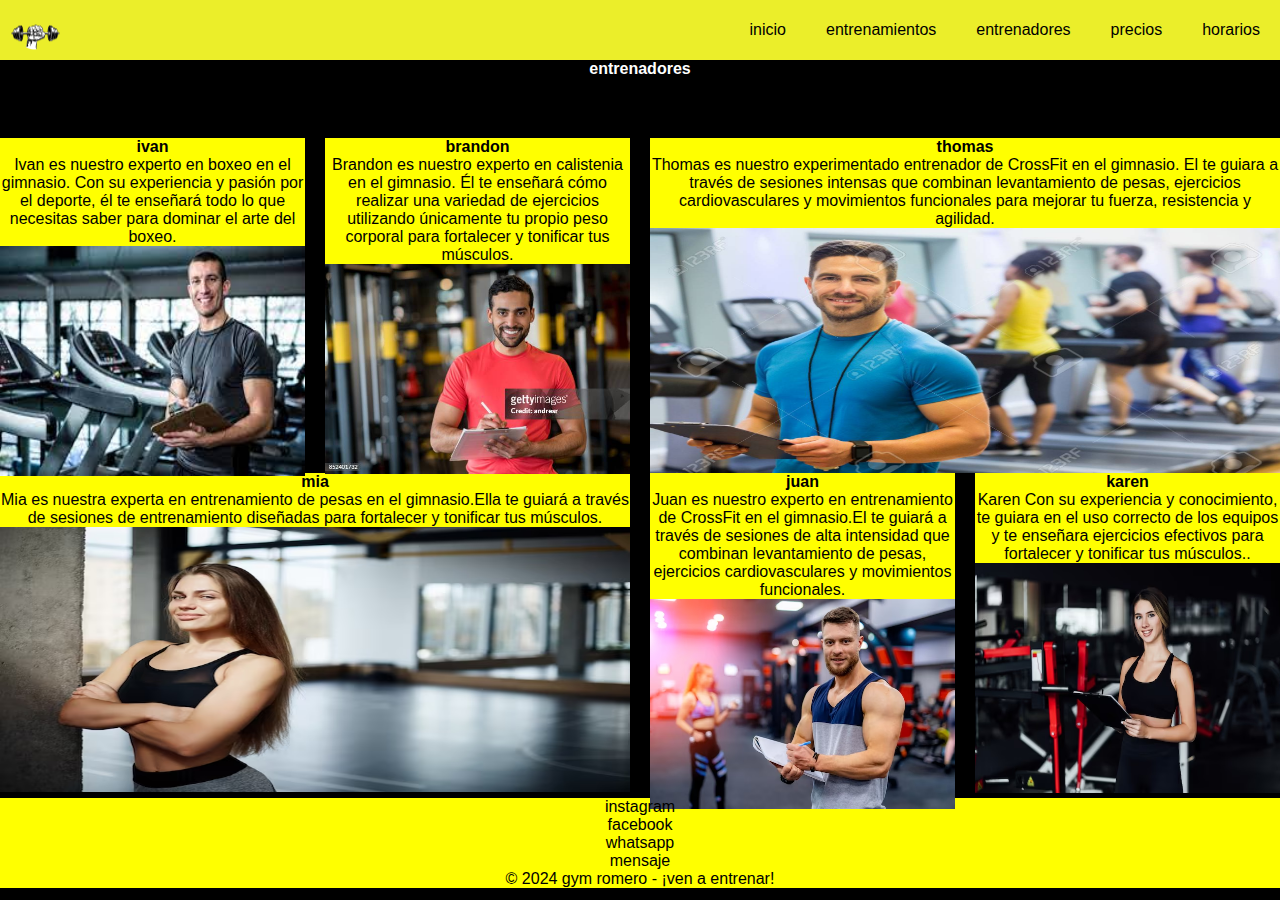
==== pages/entrenadores.html @ c68974d3 "puse responsive en index y en entrenamientos" ====
<!DOCTYPE html>
<html lang="en">

<head>
    <meta charset="UTF-8">
    <meta name="viewport" content="width=device-width, initial-scale=1.0">
    <title>gym - romero - entrenadores</title>
    <link rel="stylesheet" href="../css/style.css">
</head>

<body>
    <div>

        <nav class="nav">
            <div class="logo">
                <a href="../index.html"><img src="../imagenes/logo.jpg" alt="logo"></a>
            </div>

            <ul>
                <li><a href="../index.html">inicio</a></li>
                <li><a href="./entrenamientos.html">entrenamientos</a></li>
                <li><a href="./entrenadores.html">entrenadores</a></li>
                <li><a href="./precios.html">precios</a></li>
                <li><a href="./horarios.html">horarios</a></li>
            </ul>
        </nav>
        
        <header>
            <h1>entrenadores</h1>
        </header>
        <main>

            <div>

                <section class="index-entrenadores">

                    <article class="index-entrenadores4">
                        <h3>mia</h3>
                        <p>Mia es nuestra experta en entrenamiento de pesas en el gimnasio.Ella te guiará a través de
                            sesiones de entrenamiento diseñadas para fortalecer y tonificar
                            tus músculos.
                        </p>
                        <div class="entrenadores-imagenes1">
                            <img src="../imagenes/entrenadora4.jpg" alt="entrenadora mia">
                        </div>
                        
                    </article>

                    <article class="index-entrenadores6">
                        <h3>karen</h3>
                        <p>Karen Con su experiencia y conocimiento, te guiara en el uso correcto de los equipos y te
                            enseñara ejercicios efectivos para fortalecer y tonificar tus músculos..</p>
                            <div class="entrenadores-imagenes1">
                                <img src="../imagenes/entrenadora6.jpg" alt="entrenadora karen">
                            </div>
                        

                    </article>

                    <article class="index-entrenadores1">
                        <h3>ivan</h3>
                        <p>Ivan es nuestro experto en boxeo en el gimnasio. Con su experiencia y pasión por el deporte,
                            él te enseñará todo lo que necesitas saber para dominar el arte del boxeo.</p>
                            <div class="entrenadores-imagenes1">
                                 <img src="../imagenes/entrenador1.jpg" alt="entrenador ivan">
                            </div>
                      
                    </article>

                    <article class="index-entrenadores5">
                        <h3>juan</h3>
                        <p>Juan es nuestro experto en entrenamiento de CrossFit en el gimnasio.El te guiará a través de
                            sesiones de alta intensidad que combinan levantamiento de
                            pesas, ejercicios cardiovasculares y movimientos funcionales.</p>
                            <div class="entrenadores-imagenes1">
                                <img src="../imagenes/entrenador5.jpg" alt="entrenador juan">
                            </div>
                        
                    </article>

                    <article class="index-entrenadores3">
                        <h3>thomas</h3>
                        <p>Thomas es nuestro experimentado entrenador de CrossFit en el gimnasio. El te
                            guiara a través de sesiones intensas que combinan levantamiento de pesas, ejercicios
                            cardiovasculares y movimientos funcionales para mejorar tu fuerza, resistencia y agilidad.
                        </p>
                        <div class="entrenadores-imagenes1">
                            <img src="../imagenes/entrenador3.jpg" alt="entrenador thomas">
                        </div>
                        
                    </article>

                    <article class="index-entrenadores2">
                        <h3>brandon</h3>
                        <p>Brandon es nuestro experto en calistenia en el gimnasio. Él te enseñará cómo realizar una
                            variedad de ejercicios utilizando únicamente tu propio peso corporal para fortalecer y
                            tonificar tus músculos.</p>
                            <div class="entrenadores-imagenes1">
                                <img src="../imagenes/entrenador2.jpg" alt="entrenador brandon">
                            </div>
                        
                    </article>

                </section>
            </div>
        </main>

        <footer class="pie-de-pagina">
            <div>
                <ul>
                    <li><a href="#">instagram</a></li>
                    <li><a href="#">facebook</a></li>
                    <li><a href="#">whatsapp</a></li>
                    <li><a href="#">mensaje</a></li>
                </ul>
            </div>
            <div>
                <p>&copy; 2024 gym romero - ¡ven a entrenar!</p>
            </div>
        </footer>

    </div>
</body>

</html>
---- css/style.css ----
* {
    margin: 0;
    padding: 0;
    border: 0;
    font-size: 100%;
    vertical-align: baseline;
    color: rgb(255, 255, 255);
}

body {
    background-color: black;
    text-align: center;
    font-family: sans-serif;
}

header {
    color: white;
    display: flex;
    justify-content: center;
    align-items: center;
    margin-top: 60px;
}

.nav {
    display: flex;
    align-items: center;
    justify-content: space-between;
    height: 60px;
    background-color: rgb(235, 238, 42);
    position: fixed;
    width: 100%;
    top: 0;
    z-index: 1000;
}

.nav a img {
    width: 50px;
    height: 100%;
    margin-top: 0;
}

.nav ul {
    list-style: none;
    display: flex;
    padding: 10px 0;
}

.nav a {
    color: rgb(0, 0, 0);
    text-decoration: none;
    padding: 25px 10px;
}

.nav a:hover {
    background-color: rgb(190, 192, 79);
}

.nav li {
    padding: 0 10px;
}

main {
    margin-top: 60px;
}

.carrusel img {
    max-width: 100%;
    height: 45rem;
    margin-top: 0;
}

.letra {
    color: black;
}

.acordeon {
    display: grid;
    grid-template-columns: 1fr 1fr 1fr 1fr;
    grid-template-rows: 1fr;
    gap: 5px 5px;
    grid-auto-flow: row;
    grid-template-areas:
        "acordeon1 acordeon2 acordeon3 acordeon4";
}

.acordeon1 {
    grid-area: acordeon1;
}

.acordeon2 {
    grid-area: acordeon2;
}

.acordeon3 {
    grid-area: acordeon3;
}

.acordeon4 {
    grid-area: acordeon4;
}

.accordion-button {
    background-color: yellow;
}

.accordion-body {
    background-color: yellow;
    height: auto
}

.accordion-item .accordion-button {
    background-color: yellow;
}

.accordion-item .accordion-button:hover {
    background-color: rgb(221, 221, 104);
}

.acordeon img {
    height: 250px;
    width: 100%;
    margin: 5px;
}

.index-entrenamiento {
    display: flex;
    justify-content: space-between;

}

.entrenamiento-imagenes img {
    margin: 5px;
    height: 240px;
    width: 100%;
}

.entrenamiento-pesas img {
    height: 240px;
    width: 100%;
}

.entrenamiento-boxeo img {
    height: 240px;
    width: 100%;
}

.entrenamiento-crossfit img {
    height: 240px;
    width: 100%;
}

.entrenamiento-calistenia img {
    height: 240px;
    width: 100%;
}

.index-entrenamiento article {
    background-color: yellow;
    width: 25%;
    margin: 3px;
}

.index-entrenamiento h5 {
    color: rgb(0, 0, 0);
}

.index-entrenadores {
    display: grid;
    grid-template-columns: 1fr 1fr 1fr 1fr;
    grid-template-rows: 1fr 1fr;
    grid-auto-rows: 1fr;
    gap: 20px 20px;
    grid-auto-flow: row;
    grid-template-areas:
        "index-entrenadores1 index-entrenadores2 index-entrenadores3 index-entrenadores3"
        "index-entrenadores4 index-entrenadores4 index-entrenadores5 index-entrenadores6";
}

.index-entrenadores1 {
    grid-area: index-entrenadores1;
}

.index-entrenadores2 {
    grid-area: index-entrenadores2;
}

.index-entrenadores3 {
    grid-area: index-entrenadores3;
}

.index-entrenadores4 {
    grid-area: index-entrenadores4;
}

.index-entrenadores5 {
    grid-area: index-entrenadores5;
}

.index-entrenadores6 {
    grid-area: index-entrenadores6;
}

.index-entrenadores1 {
    background-color: yellow;
    height: 315px;
    width: 100%;
}

.index-entrenadores1 .entrenadores-imagenes1 img {
    width: 100%;
    height: 230px;
}

.index-entrenadores1 p {
    background-color: rgba(255, 255, 0, 0.349);
    color: black;
}

.index-entrenadores1 h3 {
    background-color: rgba(255, 255, 0, 0.349);
    color: black;
}

.index-entrenadores1 h5 {
    color: black;
}

.index-entrenadores2 {
    background-color: yellow;
    height: 315px;
}

.index-entrenadores2 .entrenadores-imagenes1 img {
    width: 100%;
    height: 210px;
}

.index-entrenadores2 p {
    background-color: rgba(255, 255, 0, 0.349);
    color: black;
}

.index-entrenadores2 h3 {
    background-color: rgba(255, 255, 0, 0.349);
    color: black;
}

.index-entrenadores2 h5 {
    color: black;
}

.index-entrenadores3 {
    background-color: yellow;
    height: 315px;
}

.index-entrenadores3 .entrenadores-imagenes1 img {
    width: 100%;
    height: 245px;
}

.index-entrenadores3 p {
    background-color: rgba(255, 255, 0, 0.349);
    color: black;
}

.index-entrenadores3 h3 {
    background-color: rgba(255, 255, 0, 0.349);
    color: black;
}

.index-entrenadores3 h5 {
    color: black;
}

.index-entrenadores4 {
    background-color: yellow;
    height: 315px;
}

.index-entrenadores4 .entrenadores-imagenes1 img {
    width: 100%;
    height: 265px;
}

.index-entrenadores4 p {
    background-color: rgba(255, 255, 0, 0.349);
    color: black;
}

.index-entrenadores4 h3 {
    background-color: rgba(255, 255, 0, 0.349);
    color: black;
}

.index-entrenadores4 h5 {
    color: black;
}

.index-entrenadores5 {
    background-color: yellow;
    height: 315px;
}

.index-entrenadores5 .entrenadores-imagenes1 img {
    width: 100%;
    height: 210px;
}

.index-entrenadores5 p {
    background-color: rgba(255, 255, 0, 0.349);
    color: black;
}

.index-entrenadores5 h3 {
    background-color: rgba(255, 255, 0, 0.349);
    color: black;
}

.index-entrenadores5 h5 {
    color: black;
}

.index-entrenadores6 {
    background-color: yellow;
    height: 315px
}

.index-entrenadores6 .entrenadores-imagenes1 img {
    width: 100%;
    height: 230px;
}

.index-entrenadores6 p {
    background-color: rgba(255, 255, 0, 0.349);
    color: black;
}

.index-entrenadores6 h3 {
    background-color: rgba(255, 255, 0, 0.349);
    color: black;
}

.index-entrenadores6 h5 {
    color: black;
}

.entrenadores-imagenes img {
    width: 100%;
    height: 285px;
}

.img-precios {
    background-image: url(../imagenes/reloj-compu.jpg);
    height: 156px;
    width: 100%;
    background-size: cover;
    background-position: 30% 30%;
}

.index-precios {
    display: flex;
    justify-content: space-around;
    height: 100%;
}

.precios {
    display: flex;
    justify-content: space-around;
    height: 150px;
}

.index-precios1 {
    display: flex;
    flex-direction: column;
    align-content: space-between;
    justify-content: center;
    background-color: yellow;
    width: 50%;
    margin: 3px;
}

.index-precios-1 {
    display: flex;
    flex-direction: column;
    align-content: space-between;
    justify-content: center;
    background-color: yellow;
    width: 50%;
    height: 250px;
    margin: 3px;
}

.index-precios1 h4 {
    color: black;
}

.index-precios-1 h3 {
    color: black;
}

.index-precios-1 p {
    color: black;
}

.index-precios2 {
    display: flex;
    flex-direction: column;
    align-content: space-between;
    justify-content: center;
    background-color: yellow;
    width: 50%;
    margin: 3px;
}

.index-precios-2 {
    display: flex;
    flex-direction: column;
    align-content: space-between;
    justify-content: center;
    background-color: yellow;
    width: 50%;
    height: 250px;
    margin: 3px;
}

.index-precios2 h4 {
    color: black;
}

.index-precios-2 h3 {
    color: black;
}

.index-precios-2 p {
    color: black;
}

.index-horarios {
    display: flex;
    flex-direction: column;
    align-items: center;

}

.index-horarios1 {
    display: flex;
    flex-direction: column;
    justify-content: space-around;
    background-color: yellow;
    height: 150px;
    width: 250px;
    margin: 3px;
}

.index-horarios1 p {
    color: black;
    margin-top: 5px;


}

.index-horarios2 {
    display: flex;
    flex-direction: column;
    justify-content: space-around;
    background-color: yellow;
    height: 400px;
    width: 50%;
    margin: 3px;
}

.index-horarios2 h3 {
    color: black;
}

.index-horarios2 p {
    color: black;
}

.index-horarios- {
    display: flex;
    flex-direction: column;
    align-items: center;
}

.index-horarios2 {
    display: flex;
    flex-direction: column;
    justify-content: space-around;
    background-color: yellow;
    height: 400px;
    width: 50%;
    margin: 3px;
}

.index-horarios2 h3 {
    color: black;
}

.index-horarios2 p {
    color: black;
}

.contacto-general {
    display: flex;
    justify-content: space-between;
}

.inf-contactos {
    width: 25%;
    background-color: yellow;
    margin: 3px;
}

.inf-contactos h2 {
    color: black;
}

.inf-contactos p {
    color: black;
}

.contacto form input {
    color: black;
    height: 40px;
    width: 415px;
    margin: 3px;
}

.contacto form textarea {
    color: black;
    width: 415px;
    margin: 3px;
}

.pie-de-pagina {
    background-color: yellow;
    margin-top: 10px;
}

.pie-de-pagina a {
    text-decoration: none;
    color: black;
}

.pie-de-pagina p {
    color: black;
}

.pie-de-pagina ul {
    list-style: none;
}

@media (max-width: 560px) {
    .menu {
        display: flex;
        flex-direction: column;
        align-items: flex-end;
    }

    .carrusel img {
        height: 40rem;
    }

    .index-entrenamiento {
        display: grid;
        grid-template-columns: 1fr 1fr;
        grid-template-rows: 1fr 1fr;
        grid-auto-rows: 1fr;
        gap: 5px 5px;
        grid-auto-flow: row;
        grid-template-areas:
            "entrenamiento-pesas entrenamiento-boxeo"
            "entrenamiento-crossfit entrenamiento-calistenia";
    }

    .entrenamiento-pesas {
        grid-area: entrenamiento-pesas;
    }

    .entrenamiento-boxeo {
        grid-area: entrenamiento-boxeo;
    }

    .entrenamiento-crossfit {
        grid-area: entrenamiento-crossfit;
    }

    .entrenamiento-calistenia {
        grid-area: entrenamiento-calistenia;
    }

    .entrenamiento-imagenes {
        display: flex;
    }

    .inf-contactos {
        width: 100%;
    }

    .contacto-general {
        display: flex;
        flex-direction: column;
        text-align: center;
        width: 100%;
        margin: 10px;
    }

    .contacto form textarea {
        width: 100%;
    }

    .contacto form input {
        width: 100%;
    }

    .nav {
        display: flex;
        height: 135px;
        width: 100%;
        justify-content: space-between;
        flex-direction: row;
        flex-wrap: nowrap;
        background-color: rgb(255, 0, 0);
    }

    .nav ul {
        display: flex;
        flex-direction: column;
        margin: 0;
    }

    .nav ul li a {
        color: yellow;
    }

    .index-entrenamiento article {
        width: 100%;
        background-color: red;
    }

    .index-entrenamiento article h5 {
        color: yellow;
    }

    .entrenamiento-pesas img {
        height: 240px;
    }

    .entrenamiento-boxeo img {
        height: 240px;
    }

    .entrenamiento-crossfit img {
        height: 240px;
    }

    .entrenamiento-calistenia img {
        height: 240px;
    }

    .index-entrenadores {
        display: grid;
        grid-template-columns: 1fr 1fr;
        grid-template-rows: 1fr 1fr 1fr;
        grid-auto-rows: 1fr;
        gap: 20px 20px;
        grid-auto-flow: row;
        grid-template-areas:
            "index-entrenadores1 index-entrenadores2"
            "index-entrenadores3  index-entrenadores5"
            "index-entrenadores4 index-entrenadores6";
    }

    .index-entrenadores1 {
        grid-area: index-entrenadores1;
    }

    .index-entrenadores2 {
        grid-area: index-entrenadores2;
    }

    .index-entrenadores3 {
        grid-area: index-entrenadores3;
    }

    .index-entrenadores4 {
        grid-area: index-entrenadores4;
    }

    .index-entrenadores5 {
        grid-area: index-entrenadores5;
    }

    .index-entrenadores6 {
        grid-area: index-entrenadores6;
    }

    .index-entrenadores1 {
        background-color: red;
    }

    .index-entrenadores1 h5 {
        color: yellow;
    }

    .index-entrenadores2 {
        background-color: red;
    }

    .index-entrenadores2 h5 {
        color: yellow;
    }

    .index-entrenadores3 {
        background-color: red;
    }

    .index-entrenadores3 h5 {
        color: yellow;
    }

    .index-entrenadores4 {
        background-color: red;
    }

    .index-entrenadores4 h5 {
        color: yellow;
    }

    .index-entrenadores5 {
        background-color: red;
    }

    .index-entrenadores5 h5 {
        color: yellow;
    }

    .index-entrenadores6 {
        background-color: red;
    }

    .index-entrenadores6 h5 {
        color: yellow;
    }

    .index-precios1 {
        background-color: red;
    }

    .index-precios1 h4 {
        color: yellow;
    }

    .index-precios2 {
        background-color: red;
    }

    .index-precios2 h4 {
        color: yellow;
    }

    .index-horarios1 {
        background-color: red;
        width: 250px;
        height: 150px;
    }

    .index-horarios1 p {
        color: yellow;
    }

    .inf-contactos {
        background-color: red;
    }

    .inf-contactos h2 {
        color: yellow;
    }

    .inf-contactos p {
        color: yellow;
    }

    .acordeon {
        display: grid;
        grid-template-columns: 1fr 1fr;
        grid-template-rows: 1fr 1fr;
        grid-auto-rows: 1fr;
        gap: 5px 5px;
        grid-auto-flow: row;
        grid-template-areas:
            "acordeon-grid1 acordeon-grid2"
            "acordeon-grid3 acordeon-grid4";
    }

    .acordeon-grid1 {
        grid-area: acordeon-grid1;
    }

    .acordeon-grid2 {
        grid-area: acordeon-grid2;
    }

    .acordeon-grid3 {
        grid-area: acordeon-grid3;
    }

    .acordeon-grid4 {
        grid-area: acordeon-grid4;
    }


    .accordion-button {
        background-color: red;
    }

    .accordion-button h3 {
        color: yellow;
    }

    .accordion-body {
        background-color: red;
    }

    .accordion-body p {
        color: yellow;
    }

    .accordion-item .accordion-button {
        background-color: red;
    }

    .accordion-item .accordion-button:hover {
        background-color: rgb(194, 81, 81);
    }

    .pie-de-pagina {
        background-color: red;
    }

    .pie-de-pagina a {
        color: yellow;
    }

    .pie-de-pagina p {
        color: yellow;
    }
}

@media (max-width: 620px) {
    .nav {
        display: flex;
        height: 135px;
        width: 100%;
        justify-content: space-between;
        flex-direction: row;
        flex-wrap: nowrap;
    }
    
    .nav a {
        padding: 5px 5px;
    }
}
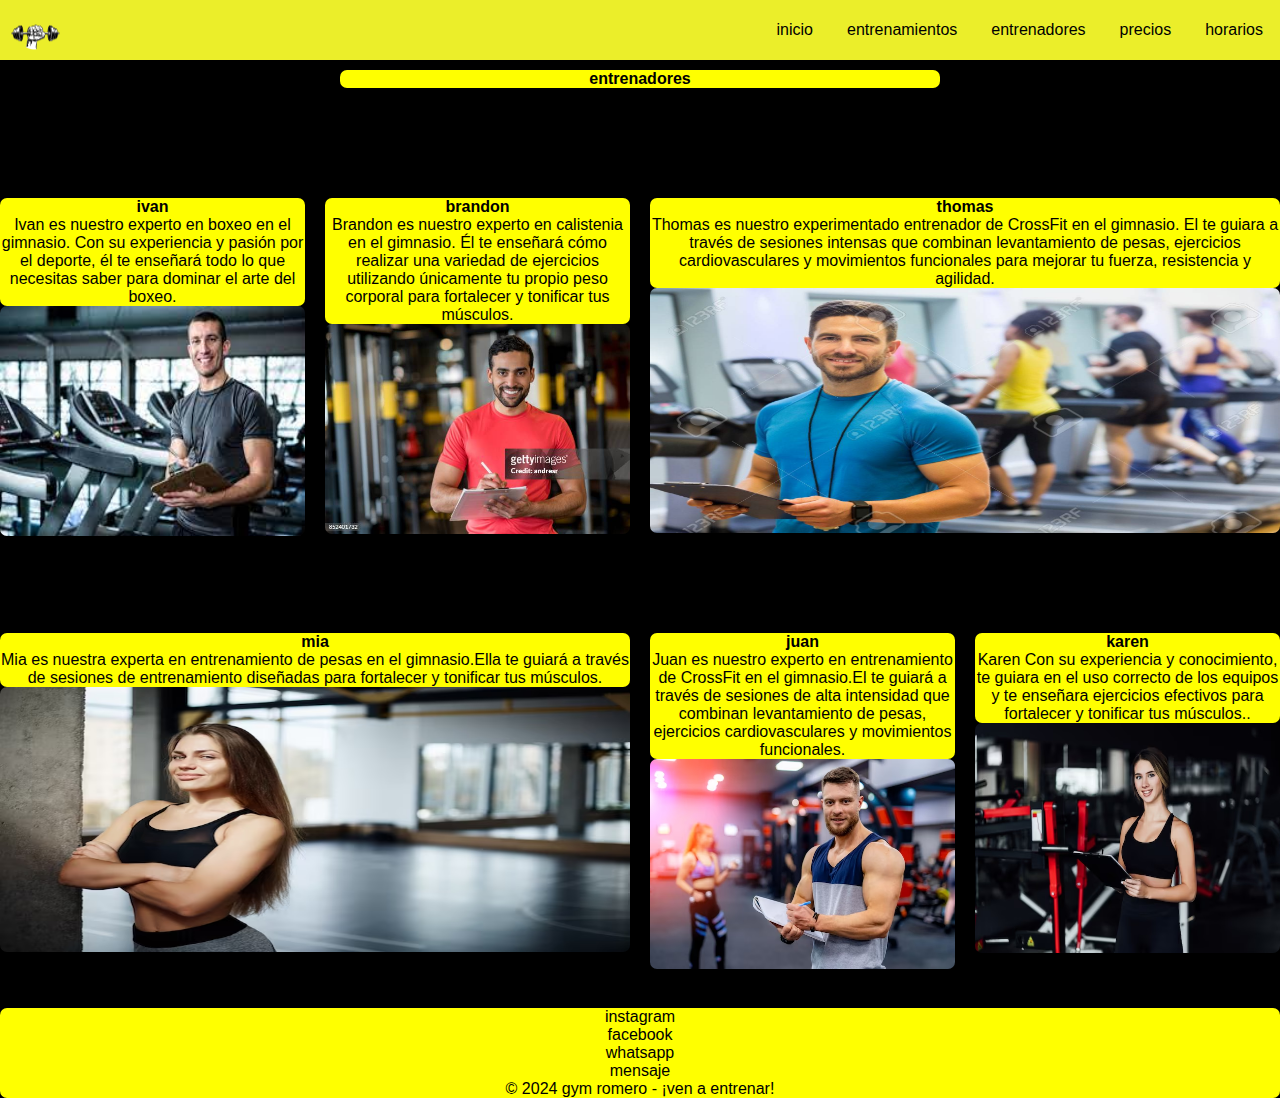
==== commit 5f420bd1: "casi listo el responsive y agregue y arregle detalles" ====
--- a/pages/entrenadores.html
+++ b/pages/entrenadores.html
@@ -24,9 +24,11 @@
                 <li><a href="./horarios.html">horarios</a></li>
             </ul>
         </nav>
-        
+
         <header>
-            <h1>entrenadores</h1>
+            <div class="titulo">
+                <h1>entrenadores</h1>
+            </div>
         </header>
         <main>
 
@@ -34,78 +36,100 @@
 
                 <section class="index-entrenadores">
 
-                    <article class="index-entrenadores4">
-                        <h3>mia</h3>
-                        <p>Mia es nuestra experta en entrenamiento de pesas en el gimnasio.Ella te guiará a través de
-                            sesiones de entrenamiento diseñadas para fortalecer y tonificar
-                            tus músculos.
-                        </p>
+                    <article class="index-entrenadores4 entrenadores-fondo">
+                        <div class="titulo2">
+                            <h3>mia</h3>
+                            <p>Mia es nuestra experta en entrenamiento de pesas en el gimnasio.Ella te guiará a través
+                                de
+                                sesiones de entrenamiento diseñadas para fortalecer y tonificar
+                                tus músculos.
+                            </p>
+                        </div>
+
                         <div class="entrenadores-imagenes1">
                             <img src="../imagenes/entrenadora4.jpg" alt="entrenadora mia">
                         </div>
-                        
-                    </article>
-
-                    <article class="index-entrenadores6">
-                        <h3>karen</h3>
-                        <p>Karen Con su experiencia y conocimiento, te guiara en el uso correcto de los equipos y te
-                            enseñara ejercicios efectivos para fortalecer y tonificar tus músculos..</p>
-                            <div class="entrenadores-imagenes1">
-                                <img src="../imagenes/entrenadora6.jpg" alt="entrenadora karen">
-                            </div>
-                        
 
                     </article>
 
-                    <article class="index-entrenadores1">
-                        <h3>ivan</h3>
-                        <p>Ivan es nuestro experto en boxeo en el gimnasio. Con su experiencia y pasión por el deporte,
-                            él te enseñará todo lo que necesitas saber para dominar el arte del boxeo.</p>
-                            <div class="entrenadores-imagenes1">
-                                 <img src="../imagenes/entrenador1.jpg" alt="entrenador ivan">
-                            </div>
-                      
+                    <article class="index-entrenadores6 entrenadores-fondo">
+                        <div class="titulo2">
+                            <h3>karen</h3>
+                            <p>Karen Con su experiencia y conocimiento, te guiara en el uso correcto de los equipos y te
+                                enseñara ejercicios efectivos para fortalecer y tonificar tus músculos..</p>
+                        </div>
+
+                        <div class="entrenadores-imagenes1">
+                            <img src="../imagenes/entrenadora6.jpg" alt="entrenadora karen">
+                        </div>
+
+
                     </article>
 
-                    <article class="index-entrenadores5">
-                        <h3>juan</h3>
-                        <p>Juan es nuestro experto en entrenamiento de CrossFit en el gimnasio.El te guiará a través de
-                            sesiones de alta intensidad que combinan levantamiento de
-                            pesas, ejercicios cardiovasculares y movimientos funcionales.</p>
-                            <div class="entrenadores-imagenes1">
-                                <img src="../imagenes/entrenador5.jpg" alt="entrenador juan">
-                            </div>
-                        
+                    <article class="index-entrenadores1 entrenadores-fondo">
+                        <div class="titulo2">
+                            <h3>ivan</h3>
+                            <p>Ivan es nuestro experto en boxeo en el gimnasio. Con su experiencia y pasión por el
+                                deporte,
+                                él te enseñará todo lo que necesitas saber para dominar el arte del boxeo.</p>
+                        </div>
+
+                        <div class="entrenadores-imagenes1">
+                            <img src="../imagenes/entrenador1.jpg" alt="entrenador ivan">
+                        </div>
+
                     </article>
 
-                    <article class="index-entrenadores3">
-                        <h3>thomas</h3>
-                        <p>Thomas es nuestro experimentado entrenador de CrossFit en el gimnasio. El te
-                            guiara a través de sesiones intensas que combinan levantamiento de pesas, ejercicios
-                            cardiovasculares y movimientos funcionales para mejorar tu fuerza, resistencia y agilidad.
-                        </p>
+                    <article class="index-entrenadores5 entrenadores-fondo">
+                        <div class="titulo2">
+                            <h3>juan</h3>
+                            <p>Juan es nuestro experto en entrenamiento de CrossFit en el gimnasio.El te guiará a través
+                                de
+                                sesiones de alta intensidad que combinan levantamiento de
+                                pesas, ejercicios cardiovasculares y movimientos funcionales.</p>
+                        </div>
+
+                        <div class="entrenadores-imagenes1">
+                            <img src="../imagenes/entrenador5.jpg" alt="entrenador juan">
+                        </div>
+
+                    </article>
+
+                    <article class="index-entrenadores3 entrenadores-fondo">
+                        <div class="titulo2">
+                            <h3>thomas</h3>
+                            <p>Thomas es nuestro experimentado entrenador de CrossFit en el gimnasio. El te
+                                guiara a través de sesiones intensas que combinan levantamiento de pesas, ejercicios
+                                cardiovasculares y movimientos funcionales para mejorar tu fuerza, resistencia y
+                                agilidad.
+                            </p>
+                        </div>
+
                         <div class="entrenadores-imagenes1">
                             <img src="../imagenes/entrenador3.jpg" alt="entrenador thomas">
                         </div>
-                        
+
                     </article>
 
-                    <article class="index-entrenadores2">
-                        <h3>brandon</h3>
-                        <p>Brandon es nuestro experto en calistenia en el gimnasio. Él te enseñará cómo realizar una
-                            variedad de ejercicios utilizando únicamente tu propio peso corporal para fortalecer y
-                            tonificar tus músculos.</p>
-                            <div class="entrenadores-imagenes1">
-                                <img src="../imagenes/entrenador2.jpg" alt="entrenador brandon">
-                            </div>
-                        
+                    <article class="index-entrenadores2 entrenadores-fondo">
+                        <div class="titulo2">
+                            <h3>brandon</h3>
+                            <p>Brandon es nuestro experto en calistenia en el gimnasio. Él te enseñará cómo realizar una
+                                variedad de ejercicios utilizando únicamente tu propio peso corporal para fortalecer y
+                                tonificar tus músculos.</p>
+                        </div>
+
+                        <div class="entrenadores-imagenes1">
+                            <img src="../imagenes/entrenador2.jpg" alt="entrenador brandon">
+                        </div>
+
                     </article>
 
                 </section>
             </div>
         </main>
 
-        <footer class="pie-de-pagina">
+        <footer class="pie-de-pagina borde footer-entrenamiento">
             <div>
                 <ul>
                     <li><a href="#">instagram</a></li>
--- a/css/style.css
+++ b/css/style.css
@@ -13,6 +13,10 @@
     font-family: sans-serif;
 }
 
+.borde {
+    border-radius: 7px;
+}
+
 header {
     color: white;
     display: flex;
@@ -48,7 +52,8 @@
 .nav a {
     color: rgb(0, 0, 0);
     text-decoration: none;
-    padding: 25px 10px;
+    padding: 5px 10px;
+    border-radius: 7px;
 }
 
 .nav a:hover {
@@ -56,7 +61,7 @@
 }
 
 .nav li {
-    padding: 0 10px;
+    padding: 0 7px;
 }
 
 main {
@@ -65,7 +70,7 @@
 
 .carrusel img {
     max-width: 100%;
-    height: 45rem;
+    height: 50rem;
     margin-top: 0;
 }
 
@@ -105,7 +110,7 @@
 
 .accordion-body {
     background-color: yellow;
-    height: auto
+    height: auto;
 }
 
 .accordion-item .accordion-button {
@@ -120,6 +125,27 @@
     height: 250px;
     width: 100%;
     margin: 5px;
+    border-radius: 7px;
+}
+
+.titulo {
+    display: flex;
+    justify-content: space-around;
+}
+
+.titulo h2 {
+    color: black;
+    width: 600px;
+    background-color: yellow;
+    border-radius: 7px;
+}
+
+.titulo h1 {
+    color: black;
+    width: 600px;
+    background-color: yellow;
+    margin-top: 10px;
+    border-radius: 7px;
 }
 
 .index-entrenamiento {
@@ -155,14 +181,26 @@
 }
 
 .index-entrenamiento article {
-    background-color: yellow;
     width: 25%;
     margin: 3px;
 }
 
 .index-entrenamiento h5 {
     color: rgb(0, 0, 0);
-}
+    background-color: yellow;
+    border-radius: 7px;
+}
+
+/*****************/
+
+
+
+.entrenadores-fondo .titulo2 {
+    color: rgb(0, 0, 0);
+    background-color: yellow;
+    border-radius: 7px;
+}
+
 
 .index-entrenadores {
     display: grid;
@@ -201,7 +239,6 @@
 }
 
 .index-entrenadores1 {
-    background-color: yellow;
     height: 315px;
     width: 100%;
 }
@@ -209,145 +246,152 @@
 .index-entrenadores1 .entrenadores-imagenes1 img {
     width: 100%;
     height: 230px;
+    border-radius: 7px;
 }
 
 .index-entrenadores1 p {
-    background-color: rgba(255, 255, 0, 0.349);
+
     color: black;
 }
 
 .index-entrenadores1 h3 {
-    background-color: rgba(255, 255, 0, 0.349);
+
     color: black;
 }
 
 .index-entrenadores1 h5 {
-    color: black;
+    color: rgb(0, 0, 0);
+    background-color: yellow;
+    border-radius: 7px;
 }
 
 .index-entrenadores2 {
-    background-color: yellow;
     height: 315px;
 }
 
 .index-entrenadores2 .entrenadores-imagenes1 img {
     width: 100%;
     height: 210px;
+    border-radius: 7px;
 }
 
 .index-entrenadores2 p {
-    background-color: rgba(255, 255, 0, 0.349);
+
     color: black;
 }
 
 .index-entrenadores2 h3 {
-    background-color: rgba(255, 255, 0, 0.349);
+
     color: black;
 }
 
 .index-entrenadores2 h5 {
-    color: black;
+    color: rgb(0, 0, 0);
+    background-color: yellow;
+    border-radius: 7px;
 }
 
 .index-entrenadores3 {
-    background-color: yellow;
     height: 315px;
 }
 
 .index-entrenadores3 .entrenadores-imagenes1 img {
     width: 100%;
     height: 245px;
+    border-radius: 7px;
 }
 
 .index-entrenadores3 p {
-    background-color: rgba(255, 255, 0, 0.349);
+
     color: black;
 }
 
 .index-entrenadores3 h3 {
-    background-color: rgba(255, 255, 0, 0.349);
     color: black;
 }
 
 .index-entrenadores3 h5 {
-    color: black;
+    color: rgb(0, 0, 0);
+    background-color: yellow;
+    border-radius: 7px;
 }
 
 .index-entrenadores4 {
-    background-color: yellow;
     height: 315px;
 }
 
 .index-entrenadores4 .entrenadores-imagenes1 img {
     width: 100%;
     height: 265px;
+    border-radius: 7px;
 }
 
 .index-entrenadores4 p {
-    background-color: rgba(255, 255, 0, 0.349);
     color: black;
 }
 
 .index-entrenadores4 h3 {
-    background-color: rgba(255, 255, 0, 0.349);
     color: black;
 }
 
 .index-entrenadores4 h5 {
-    color: black;
+    color: rgb(0, 0, 0);
+    background-color: yellow;
+    border-radius: 7px;
 }
 
 .index-entrenadores5 {
-    background-color: yellow;
     height: 315px;
 }
 
 .index-entrenadores5 .entrenadores-imagenes1 img {
     width: 100%;
     height: 210px;
+    border-radius: 7px;
 }
 
 .index-entrenadores5 p {
-    background-color: rgba(255, 255, 0, 0.349);
     color: black;
 }
 
 .index-entrenadores5 h3 {
-    background-color: rgba(255, 255, 0, 0.349);
     color: black;
 }
 
 .index-entrenadores5 h5 {
-    color: black;
+    color: rgb(0, 0, 0);
+    background-color: yellow;
+    border-radius: 7px;
 }
 
 .index-entrenadores6 {
-    background-color: yellow;
     height: 315px
 }
 
 .index-entrenadores6 .entrenadores-imagenes1 img {
     width: 100%;
     height: 230px;
+    border-radius: 7px;
 }
 
 .index-entrenadores6 p {
-    background-color: rgba(255, 255, 0, 0.349);
     color: black;
 }
 
 .index-entrenadores6 h3 {
-    background-color: rgba(255, 255, 0, 0.349);
     color: black;
 }
 
 .index-entrenadores6 h5 {
-    color: black;
+    color: rgb(0, 0, 0);
+    background-color: yellow;
+    border-radius: 7px;
 }
 
 .entrenadores-imagenes img {
     width: 100%;
     height: 285px;
+    border-radius: 7px;
 }
 
 .img-precios {
@@ -440,7 +484,6 @@
     display: flex;
     flex-direction: column;
     align-items: center;
-
 }
 
 .index-horarios1 {
@@ -456,8 +499,6 @@
 .index-horarios1 p {
     color: black;
     margin-top: 5px;
-
-
 }
 
 .index-horarios2 {
@@ -468,6 +509,7 @@
     height: 400px;
     width: 50%;
     margin: 3px;
+    border-radius: 7px;
 }
 
 .index-horarios2 h3 {
@@ -550,6 +592,56 @@
 
 .pie-de-pagina ul {
     list-style: none;
+}
+
+@media (max-width: 620px) {
+    .nav {
+        display: flex;
+        height: 135px;
+        width: 100%;
+        justify-content: space-between;
+        flex-direction: row;
+        flex-wrap: nowrap;
+    }
+
+    .nav a {
+        padding: 5px 5px;
+    }
+}
+
+@media (max-width: 710px) {
+    .index-precios-1 {
+        height: 380px;
+    }
+
+    .index-precios-2 {
+        height: 380px;
+    }
+}
+
+@media (max-width: 1340px){
+    .entrenadores-fondo{
+        padding: 50px 0;
+    }
+}
+
+@media (max-width: 860px){
+    .footer-entrenamiento{
+        margin-top: 110px;
+    }
+}
+
+@media (max-width: 655px){
+    .entrenadores-fondo{
+        padding: 80px 0;
+    }
+}
+
+@media (max-width: 865px){
+    .index-horarios2{
+        width: 75%;
+        height: 500px;
+    }
 }
 
 @media (max-width: 560px) {
@@ -561,6 +653,12 @@
 
     .carrusel img {
         height: 40rem;
+    }
+
+    .titulo h2 {
+        width: 100%;
+        background-color: red;
+        color: yellow;
     }
 
     .index-entrenamiento {
@@ -637,6 +735,9 @@
 
     .index-entrenamiento article {
         width: 100%;
+    }
+
+    .index-entrenamiento article h5 {
         background-color: red;
     }
 
@@ -697,51 +798,72 @@
         grid-area: index-entrenadores6;
     }
 
+    .index-entrenadores1 h5 {
+        color: yellow;
+        background-color: red;
+    }
+
+    .index-entrenadores2 h5 {
+        color: yellow;
+        background-color: red;
+    }
+
+    .index-entrenadores3 h5 {
+        color: yellow;
+        background-color: red;
+    }
+
+    .index-entrenadores4 h5 {
+        color: yellow;
+        background-color: red;
+    }
+
+    .index-entrenadores5 h5 {
+        color: yellow;
+        background-color: red;
+    }
+
+    .index-entrenadores6 h5 {
+        color: yellow;
+        background-color: red;
+    }
+
+    .entrenadores-fondo {
+        padding: 80px 0;
+    }
+
     .index-entrenadores1 {
-        background-color: red;
-    }
-
-    .index-entrenadores1 h5 {
-        color: yellow;
+        padding: 50px 0;
     }
 
     .index-entrenadores2 {
-        background-color: red;
-    }
-
-    .index-entrenadores2 h5 {
-        color: yellow;
+        padding: 50px 0;
     }
 
     .index-entrenadores3 {
-        background-color: red;
-    }
-
-    .index-entrenadores3 h5 {
-        color: yellow;
-    }
-
-    .index-entrenadores4 {
-        background-color: red;
-    }
-
-    .index-entrenadores4 h5 {
-        color: yellow;
-    }
+        padding: 10px 0;
+    }
+
+
 
     .index-entrenadores5 {
-        background-color: red;
-    }
-
-    .index-entrenadores5 h5 {
-        color: yellow;
-    }
-
-    .index-entrenadores6 {
-        background-color: red;
-    }
-
-    .index-entrenadores6 h5 {
+        padding: 10px 0;
+    }
+
+    .footer-entrenamiento {
+        margin-top: 100px;
+    }
+
+    .entrenadores-fondo .titulo2 {
+        background-color: red;
+
+    }
+
+    .titulo2 h3 {
+        color: yellow;
+    }
+
+    .titulo2 p {
         color: yellow;
     }
 
@@ -758,6 +880,54 @@
     }
 
     .index-precios2 h4 {
+        color: yellow;
+    }
+
+    .index-precios {
+        display: grid;
+        grid-template-columns: 1fr;
+        grid-template-rows: 1fr 1fr;
+        grid-auto-rows: 1fr;
+        gap: 5px 5px;
+        grid-auto-flow: row;
+        grid-template-areas:
+            "index-precios-1"
+            "index-precios-2";
+    }
+
+    .index-precios-1 {
+        grid-area: index-precios-1;
+    }
+
+    .index-precios-2 {
+        grid-area: index-precios-2;
+    }
+
+    .index-precios-1 {
+        width: 100%;
+        height: 380px;
+        background-color: red;
+    }
+
+    .index-precios-1 h3 {
+        color: yellow;
+    }
+
+    .index-precios-1 p {
+        color: yellow;
+    }
+
+    .index-precios-2 {
+        width: 100%;
+        height: 380px;
+        background-color: red;
+    }
+
+    .index-precios-2 h3 {
+        color: yellow;
+    }
+
+    .index-precios-2 p {
         color: yellow;
     }
 
@@ -768,6 +938,21 @@
     }
 
     .index-horarios1 p {
+        color: yellow;
+    }
+
+    .index-horarios- .index-horarios2{
+        background-color: red;
+        margin-top: 40px;
+        width: 100%;
+        height: auto;
+    }
+
+    .index-horarios2 h3{
+        color: yellow;
+    }
+
+    .index-horarios- p{
         color: yellow;
     }
 
@@ -836,6 +1021,10 @@
         background-color: rgb(194, 81, 81);
     }
 
+    .acordeon {
+        margin-top: 100px;
+    }
+
     .pie-de-pagina {
         background-color: red;
     }
@@ -847,19 +1036,9 @@
     .pie-de-pagina p {
         color: yellow;
     }
-}
-
-@media (max-width: 620px) {
-    .nav {
-        display: flex;
-        height: 135px;
-        width: 100%;
-        justify-content: space-between;
-        flex-direction: row;
-        flex-wrap: nowrap;
-    }
-    
-    .nav a {
-        padding: 5px 5px;
-    }
-}+
+    .titulo h1 {
+        display: none;
+    }
+}
+
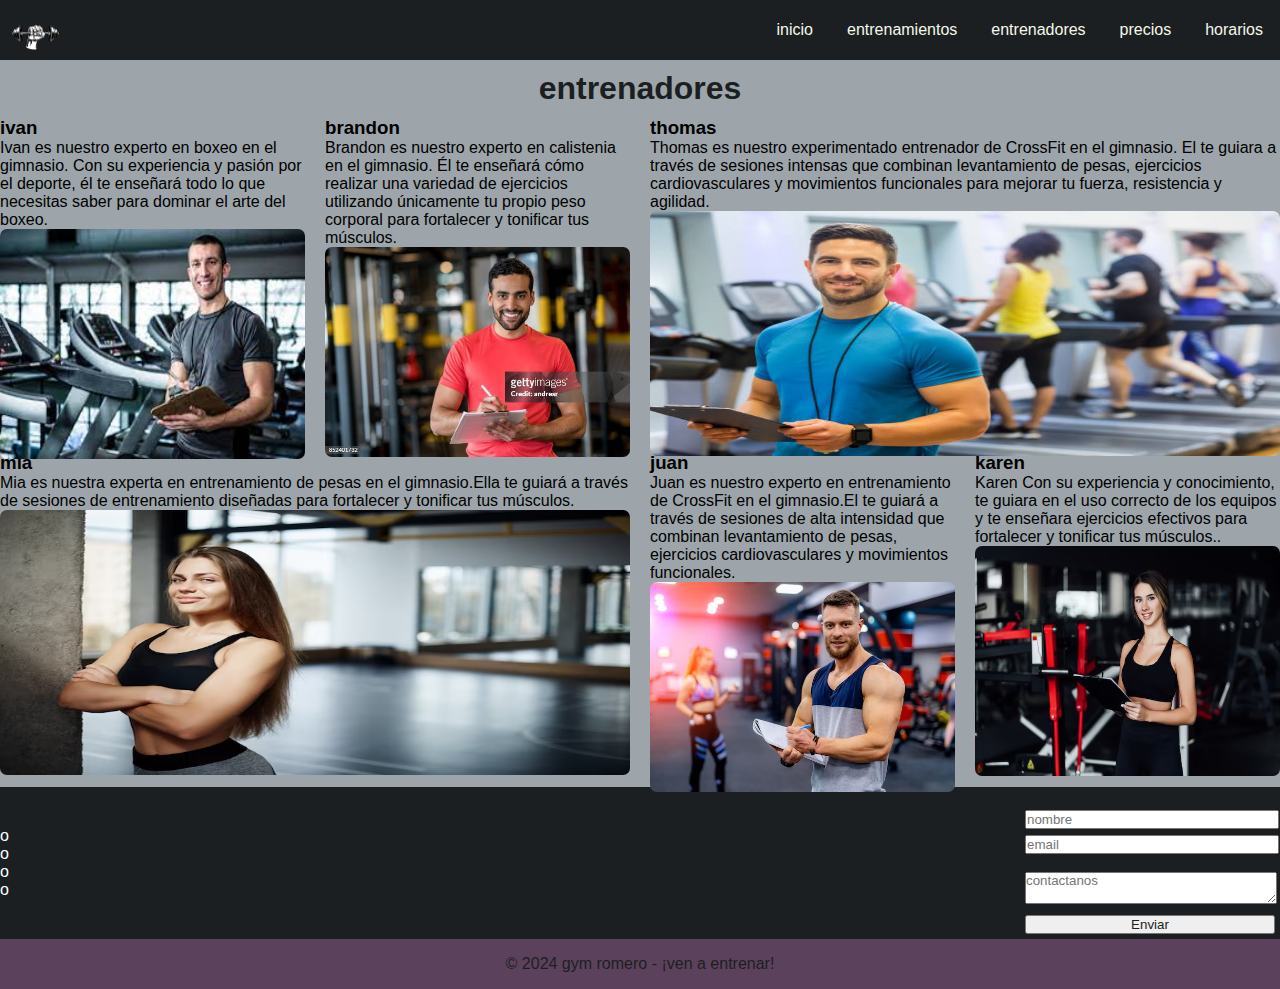
==== commit 8dbfd190: "pase el css a scss" ====
--- a/pages/entrenadores.html
+++ b/pages/entrenadores.html
@@ -6,37 +6,40 @@
     <meta name="viewport" content="width=device-width, initial-scale=1.0">
     <title>gym - romero - entrenadores</title>
     <link rel="stylesheet" href="../css/style.css">
+    <link rel="shortcut icon" href="../imagenes/logo.jpg" type="image/x-icon">
 </head>
 
 <body>
     <div>
+        <header>
+            <nav class="nav">
+                <div class="logo">
+                    <a href="../index.html"><img src="../imagenes/logo.jpg" alt="logo"></a>
+                </div>
 
-        <nav class="nav">
-            <div class="logo">
-                <a href="../index.html"><img src="../imagenes/logo.jpg" alt="logo"></a>
-            </div>
+                <ul>
+                    <li><a href="../index.html">inicio</a></li>
+                    <li><a href="./entrenamientos.html">entrenamientos</a></li>
+                    <li><a href="./entrenadores.html">entrenadores</a></li>
+                    <li><a href="./precios.html">precios</a></li>
+                    <li><a href="./horarios.html">horarios</a></li>
+                </ul>
+            </nav>
 
-            <ul>
-                <li><a href="../index.html">inicio</a></li>
-                <li><a href="./entrenamientos.html">entrenamientos</a></li>
-                <li><a href="./entrenadores.html">entrenadores</a></li>
-                <li><a href="./precios.html">precios</a></li>
-                <li><a href="./horarios.html">horarios</a></li>
-            </ul>
-        </nav>
+        </header>
+ 
 
-        <header>
-            <div class="titulo">
+
+        <main>
+            <div class="titulo-entrenadores">
                 <h1>entrenadores</h1>
             </div>
-        </header>
-        <main>
 
             <div>
 
-                <section class="index-entrenadores">
+                <section class="index-entrenadores-">
 
-                    <article class="index-entrenadores4 entrenadores-fondo">
+                    <article class="index-entrenadores-4">
                         <div class="titulo2">
                             <h3>mia</h3>
                             <p>Mia es nuestra experta en entrenamiento de pesas en el gimnasio.Ella te guiará a través
@@ -46,27 +49,27 @@
                             </p>
                         </div>
 
-                        <div class="entrenadores-imagenes1">
+                        <div class="entrenadores-imagenes-1">
                             <img src="../imagenes/entrenadora4.jpg" alt="entrenadora mia">
                         </div>
 
                     </article>
 
-                    <article class="index-entrenadores6 entrenadores-fondo">
+                    <article class="index-entrenadores-6">
                         <div class="titulo2">
                             <h3>karen</h3>
                             <p>Karen Con su experiencia y conocimiento, te guiara en el uso correcto de los equipos y te
                                 enseñara ejercicios efectivos para fortalecer y tonificar tus músculos..</p>
                         </div>
 
-                        <div class="entrenadores-imagenes1">
+                        <div class="entrenadores-imagenes-1">
                             <img src="../imagenes/entrenadora6.jpg" alt="entrenadora karen">
                         </div>
 
 
                     </article>
 
-                    <article class="index-entrenadores1 entrenadores-fondo">
+                    <article class="index-entrenadores-1">
                         <div class="titulo2">
                             <h3>ivan</h3>
                             <p>Ivan es nuestro experto en boxeo en el gimnasio. Con su experiencia y pasión por el
@@ -74,13 +77,13 @@
                                 él te enseñará todo lo que necesitas saber para dominar el arte del boxeo.</p>
                         </div>
 
-                        <div class="entrenadores-imagenes1">
+                        <div class="entrenadores-imagenes-1">
                             <img src="../imagenes/entrenador1.jpg" alt="entrenador ivan">
                         </div>
-
+ 
                     </article>
 
-                    <article class="index-entrenadores5 entrenadores-fondo">
+                    <article class="index-entrenadores-5">
                         <div class="titulo2">
                             <h3>juan</h3>
                             <p>Juan es nuestro experto en entrenamiento de CrossFit en el gimnasio.El te guiará a través
@@ -89,13 +92,13 @@
                                 pesas, ejercicios cardiovasculares y movimientos funcionales.</p>
                         </div>
 
-                        <div class="entrenadores-imagenes1">
+                        <div class="entrenadores-imagenes-1">
                             <img src="../imagenes/entrenador5.jpg" alt="entrenador juan">
                         </div>
 
                     </article>
 
-                    <article class="index-entrenadores3 entrenadores-fondo">
+                    <article class="index-entrenadores-3">
                         <div class="titulo2">
                             <h3>thomas</h3>
                             <p>Thomas es nuestro experimentado entrenador de CrossFit en el gimnasio. El te
@@ -105,13 +108,13 @@
                             </p>
                         </div>
 
-                        <div class="entrenadores-imagenes1">
+                        <div class="entrenadores-imagenes-1">
                             <img src="../imagenes/entrenador3.jpg" alt="entrenador thomas">
                         </div>
 
                     </article>
 
-                    <article class="index-entrenadores2 entrenadores-fondo">
+                    <article class="index-entrenadores-2">
                         <div class="titulo2">
                             <h3>brandon</h3>
                             <p>Brandon es nuestro experto en calistenia en el gimnasio. Él te enseñará cómo realizar una
@@ -119,28 +122,55 @@
                                 tonificar tus músculos.</p>
                         </div>
 
-                        <div class="entrenadores-imagenes1">
+                        <div class="entrenadores-imagenes-1">
                             <img src="../imagenes/entrenador2.jpg" alt="entrenador brandon">
                         </div>
 
                     </article>
 
                 </section>
+
             </div>
+
         </main>
 
-        <footer class="pie-de-pagina borde footer-entrenamiento">
-            <div>
-                <ul>
-                    <li><a href="#">instagram</a></li>
-                    <li><a href="#">facebook</a></li>
-                    <li><a href="#">whatsapp</a></li>
-                    <li><a href="#">mensaje</a></li>
-                </ul>
+        <footer class="footer">
+            <div class="footer-index">
+                <div class="redes-sociales">
+                    <ul>
+                        <li><a href="#">o</a></li>
+                        <li><a href="#">o</a></li>
+                        <li><a href="#">o</a></li>
+                        <li><a href="#">o</a></li>
+                    </ul>
+                </div>
+    
+                <div class="contacto-general">
+
+                    <section class="contacto">
+                        
+                        <article>
+                            <form action="/submit_formulario" method="POST">
+                                <label for="nombre"></label><br>
+                                <input type="text" id="nombre" name="nombre" required placeholder="nombre"
+                                    class="nombre"><br>
+                                <label for="email"></label><br>
+                                <input type="email" id="email" name="email" required placeholder="email" class="email"><br>
+                                <label for="mensaje"></label><br>
+                                <textarea id="mensaje" name="mensaje" rows="2" cols="25" required placeholder="contactanos"></textarea><br>
+                                <input type="submit" value="Enviar">
+                            </form>
+                        </article>
+
+                    </section>
+
+                </div>
             </div>
-            <div>
+    
+            <div class="pie-de-pagina">
                 <p>&copy; 2024 gym romero - ¡ven a entrenar!</p>
             </div>
+    
         </footer>
 
     </div>
--- a/css/style.css
+++ b/css/style.css
@@ -1,1044 +1,525 @@
 * {
-    margin: 0;
-    padding: 0;
-    border: 0;
-    font-size: 100%;
-    vertical-align: baseline;
-    color: rgb(255, 255, 255);
-}
-
-body {
-    background-color: black;
-    text-align: center;
-    font-family: sans-serif;
-}
-
-.borde {
-    border-radius: 7px;
-}
+  margin: 0;
+  padding: 0;
+  font-family: sans-serif;
+  color: #1C1F21; }
 
 header {
-    color: white;
-    display: flex;
-    justify-content: center;
-    align-items: center;
-    margin-top: 60px;
-}
-
-.nav {
+  color: white;
+  display: flex;
+  justify-content: center;
+  align-items: center;
+  margin-top: 60px; }
+  header .nav {
     display: flex;
     align-items: center;
     justify-content: space-between;
     height: 60px;
-    background-color: rgb(235, 238, 42);
+    background-color: #1C1F21;
     position: fixed;
     width: 100%;
     top: 0;
-    z-index: 1000;
-}
-
-.nav a img {
-    width: 50px;
-    height: 100%;
-    margin-top: 0;
-}
-
-.nav ul {
-    list-style: none;
-    display: flex;
-    padding: 10px 0;
-}
-
-.nav a {
-    color: rgb(0, 0, 0);
-    text-decoration: none;
-    padding: 5px 10px;
-    border-radius: 7px;
-}
-
-.nav a:hover {
-    background-color: rgb(190, 192, 79);
-}
-
-.nav li {
-    padding: 0 7px;
-}
+    z-index: 1000; }
+    header .nav a {
+      color: #f6f7eb;
+      text-decoration: none;
+      padding: 5px 10px;
+      border-radius: 7px; }
+      header .nav a:hover {
+        background-color: #5c415d; }
+      header .nav a img {
+        width: 50px;
+        height: 100%;
+        margin-top: 0; }
+    header .nav ul {
+      list-style: none;
+      display: flex;
+      padding: 10px 0; }
+      header .nav ul li {
+        padding: 0 7px; }
+
+body {
+  color: #f6f7eb;
+  background-color: #9DA5AA; }
 
 main {
-    margin-top: 60px;
-}
+  min-height: 60vh; }
+
+.carrusel p {
+  color: whited; }
 
 .carrusel img {
-    max-width: 100%;
-    height: 50rem;
-    margin-top: 0;
-}
-
-.letra {
-    color: black;
-}
-
-.acordeon {
-    display: grid;
-    grid-template-columns: 1fr 1fr 1fr 1fr;
-    grid-template-rows: 1fr;
-    gap: 5px 5px;
-    grid-auto-flow: row;
-    grid-template-areas:
-        "acordeon1 acordeon2 acordeon3 acordeon4";
-}
-
-.acordeon1 {
-    grid-area: acordeon1;
-}
-
-.acordeon2 {
-    grid-area: acordeon2;
-}
-
-.acordeon3 {
-    grid-area: acordeon3;
-}
-
-.acordeon4 {
-    grid-area: acordeon4;
-}
-
-.accordion-button {
-    background-color: yellow;
-}
-
-.accordion-body {
-    background-color: yellow;
-    height: auto;
-}
-
-.accordion-item .accordion-button {
-    background-color: yellow;
-}
-
-.accordion-item .accordion-button:hover {
-    background-color: rgb(221, 221, 104);
-}
-
-.acordeon img {
-    height: 250px;
-    width: 100%;
-    margin: 5px;
-    border-radius: 7px;
-}
-
-.titulo {
+  height: 47rem; }
+
+.contenido-index .entrenamiento-index-general {
+  display: flex;
+  flex-direction: column;
+  align-items: center; }
+  .contenido-index .entrenamiento-index-general .index-entrenamiento {
     display: flex;
     justify-content: space-around;
-}
-
-.titulo h2 {
-    color: black;
-    width: 600px;
-    background-color: yellow;
-    border-radius: 7px;
-}
-
-.titulo h1 {
-    color: black;
-    width: 600px;
-    background-color: yellow;
+    width: 100%; }
+    .contenido-index .entrenamiento-index-general .index-entrenamiento .entrenamiento-pesas {
+      margin: 5px;
+      width: 25%;
+      display: flex;
+      flex-direction: column;
+      align-items: center; }
+      .contenido-index .entrenamiento-index-general .index-entrenamiento .entrenamiento-pesas img {
+        width: 100%;
+        height: 250px; }
+    .contenido-index .entrenamiento-index-general .index-entrenamiento .entrenamiento-boxeo {
+      margin: 5px;
+      width: 25%;
+      display: flex;
+      flex-direction: column;
+      align-items: center; }
+      .contenido-index .entrenamiento-index-general .index-entrenamiento .entrenamiento-boxeo img {
+        width: 100%;
+        height: 250px; }
+    .contenido-index .entrenamiento-index-general .index-entrenamiento .entrenamiento-crossfit {
+      margin: 5px;
+      width: 25%;
+      display: flex;
+      flex-direction: column;
+      align-items: center; }
+      .contenido-index .entrenamiento-index-general .index-entrenamiento .entrenamiento-crossfit img {
+        width: 340px;
+        height: 250px; }
+    .contenido-index .entrenamiento-index-general .index-entrenamiento .entrenamiento-calistenia {
+      margin: 5px;
+      width: 25%;
+      display: flex;
+      flex-direction: column;
+      align-items: center; }
+      .contenido-index .entrenamiento-index-general .index-entrenamiento .entrenamiento-calistenia img {
+        width: 100%;
+        height: 250px; }
+
+.contenido-index .index-entrenadores {
+  display: grid;
+  grid-template-columns: 1fr 1fr 1fr 1fr;
+  grid-template-rows: 1fr 1fr;
+  grid-auto-columns: 1fr;
+  grid-auto-rows: 1fr;
+  gap: 3px 3px;
+  grid-auto-flow: row;
+  grid-template-areas: "index-entrenadores1 index-entrenadores2 index-entrenadores3 index-entrenadores3"+ "index-entrenadores4 index-entrenadores4 index-entrenadores5 index-entrenadores6"; }
+
+.contenido-index .index-entrenadores1 {
+  grid-area: index-entrenadores1; }
+
+.contenido-index .index-entrenadores2 {
+  grid-area: index-entrenadores2; }
+
+.contenido-index .index-entrenadores3 {
+  grid-area: index-entrenadores3; }
+
+.contenido-index .index-entrenadores4 {
+  grid-area: index-entrenadores4; }
+
+.contenido-index .index-entrenadores5 {
+  grid-area: index-entrenadores5; }
+
+.contenido-index .index-entrenadores6 {
+  grid-area: index-entrenadores6; }
+
+.contenido-index .titulo {
+  display: flex;
+  justify-content: center; }
+
+.contenido-index .index-entrenadores .index-entrenadores1 {
+  display: flex;
+  flex-direction: column;
+  align-items: center; }
+  .contenido-index .index-entrenadores .index-entrenadores1 .entrenadores-imagenes {
+    width: 100%; }
+    .contenido-index .index-entrenadores .index-entrenadores1 .entrenadores-imagenes img {
+      width: 100%;
+      height: 250px; }
+
+.contenido-index .index-entrenadores .index-entrenadores2 {
+  display: flex;
+  flex-direction: column;
+  align-items: center; }
+  .contenido-index .index-entrenadores .index-entrenadores2 .entrenadores-imagenes {
+    width: 100%; }
+    .contenido-index .index-entrenadores .index-entrenadores2 .entrenadores-imagenes img {
+      width: 100%;
+      height: 250px; }
+
+.contenido-index .index-entrenadores .index-entrenadores3 {
+  display: flex;
+  flex-direction: column;
+  align-items: center; }
+  .contenido-index .index-entrenadores .index-entrenadores3 .entrenadores-imagenes {
+    width: 100%; }
+    .contenido-index .index-entrenadores .index-entrenadores3 .entrenadores-imagenes img {
+      width: 100%;
+      height: 250px; }
+
+.contenido-index .index-entrenadores .index-entrenadores4 {
+  display: flex;
+  flex-direction: column;
+  align-items: center; }
+  .contenido-index .index-entrenadores .index-entrenadores4 .entrenadores-imagenes {
+    width: 100%; }
+    .contenido-index .index-entrenadores .index-entrenadores4 .entrenadores-imagenes img {
+      width: 100%;
+      height: 250px; }
+
+.contenido-index .index-entrenadores .index-entrenadores5 {
+  display: flex;
+  flex-direction: column;
+  align-items: center; }
+  .contenido-index .index-entrenadores .index-entrenadores5 .entrenadores-imagenes {
+    width: 100%; }
+    .contenido-index .index-entrenadores .index-entrenadores5 .entrenadores-imagenes img {
+      width: 100%;
+      height: 250px; }
+
+.contenido-index .index-entrenadores .index-entrenadores6 {
+  display: flex;
+  flex-direction: column;
+  align-items: center; }
+  .contenido-index .index-entrenadores .index-entrenadores6 .entrenadores-imagenes {
+    width: 100%; }
+    .contenido-index .index-entrenadores .index-entrenadores6 .entrenadores-imagenes img {
+      width: 100%;
+      height: 250px; }
+
+.contenido-index .img-precios-index {
+  width: 100%;
+  height: 150px;
+  overflow: hidden;
+  margin-top: 10px; }
+  .contenido-index .img-precios-index img {
+    width: 100%;
+    height: 250px; }
+
+.contenido-index .precios-index {
+  display: flex;
+  flex-direction: column; }
+  .contenido-index .precios-index .precios-contenido-index {
+    display: flex;
+    justify-content: space-around; }
+    .contenido-index .precios-index .precios-contenido-index .index-precios1 {
+      display: flex;
+      justify-content: center;
+      align-items: center;
+      background-color: #e94f37;
+      width: 100%;
+      height: 150px;
+      margin: 3px; }
+    .contenido-index .precios-index .precios-contenido-index .index-precios2 {
+      display: flex;
+      justify-content: center;
+      align-items: center;
+      background-color: #e94f37;
+      width: 100%;
+      height: 150px;
+      margin: 3px; }
+
+.contenido-index .index-horarios {
+  display: flex;
+  flex-direction: column;
+  align-items: center; }
+  .contenido-index .index-horarios .index-horarios1 {
     margin-top: 10px;
-    border-radius: 7px;
-}
-
-.index-entrenamiento {
-    display: flex;
-    justify-content: space-between;
-
-}
-
-.entrenamiento-imagenes img {
-    margin: 5px;
-    height: 240px;
-    width: 100%;
-}
-
-.entrenamiento-pesas img {
-    height: 240px;
-    width: 100%;
-}
-
-.entrenamiento-boxeo img {
-    height: 240px;
-    width: 100%;
-}
-
-.entrenamiento-crossfit img {
-    height: 240px;
-    width: 100%;
-}
-
-.entrenamiento-calistenia img {
-    height: 240px;
-    width: 100%;
-}
-
-.index-entrenamiento article {
-    width: 25%;
-    margin: 3px;
-}
-
-.index-entrenamiento h5 {
-    color: rgb(0, 0, 0);
-    background-color: yellow;
-    border-radius: 7px;
-}
-
-/*****************/
-
-
-
-.entrenadores-fondo .titulo2 {
-    color: rgb(0, 0, 0);
-    background-color: yellow;
-    border-radius: 7px;
-}
-
-
-.index-entrenadores {
-    display: grid;
-    grid-template-columns: 1fr 1fr 1fr 1fr;
-    grid-template-rows: 1fr 1fr;
-    grid-auto-rows: 1fr;
-    gap: 20px 20px;
-    grid-auto-flow: row;
-    grid-template-areas:
-        "index-entrenadores1 index-entrenadores2 index-entrenadores3 index-entrenadores3"
-        "index-entrenadores4 index-entrenadores4 index-entrenadores5 index-entrenadores6";
-}
-
-.index-entrenadores1 {
-    grid-area: index-entrenadores1;
-}
-
-.index-entrenadores2 {
-    grid-area: index-entrenadores2;
-}
-
-.index-entrenadores3 {
-    grid-area: index-entrenadores3;
-}
-
-.index-entrenadores4 {
-    grid-area: index-entrenadores4;
-}
-
-.index-entrenadores5 {
-    grid-area: index-entrenadores5;
-}
-
-.index-entrenadores6 {
-    grid-area: index-entrenadores6;
-}
-
-.index-entrenadores1 {
-    height: 315px;
-    width: 100%;
-}
-
-.index-entrenadores1 .entrenadores-imagenes1 img {
-    width: 100%;
-    height: 230px;
-    border-radius: 7px;
-}
-
-.index-entrenadores1 p {
-
-    color: black;
-}
-
-.index-entrenadores1 h3 {
-
-    color: black;
-}
-
-.index-entrenadores1 h5 {
-    color: rgb(0, 0, 0);
-    background-color: yellow;
-    border-radius: 7px;
-}
-
-.index-entrenadores2 {
-    height: 315px;
-}
-
-.index-entrenadores2 .entrenadores-imagenes1 img {
-    width: 100%;
-    height: 210px;
-    border-radius: 7px;
-}
-
-.index-entrenadores2 p {
-
-    color: black;
-}
-
-.index-entrenadores2 h3 {
-
-    color: black;
-}
-
-.index-entrenadores2 h5 {
-    color: rgb(0, 0, 0);
-    background-color: yellow;
-    border-radius: 7px;
-}
-
-.index-entrenadores3 {
-    height: 315px;
-}
-
-.index-entrenadores3 .entrenadores-imagenes1 img {
-    width: 100%;
-    height: 245px;
-    border-radius: 7px;
-}
-
-.index-entrenadores3 p {
-
-    color: black;
-}
-
-.index-entrenadores3 h3 {
-    color: black;
-}
-
-.index-entrenadores3 h5 {
-    color: rgb(0, 0, 0);
-    background-color: yellow;
-    border-radius: 7px;
-}
-
-.index-entrenadores4 {
-    height: 315px;
-}
-
-.index-entrenadores4 .entrenadores-imagenes1 img {
-    width: 100%;
-    height: 265px;
-    border-radius: 7px;
-}
-
-.index-entrenadores4 p {
-    color: black;
-}
-
-.index-entrenadores4 h3 {
-    color: black;
-}
-
-.index-entrenadores4 h5 {
-    color: rgb(0, 0, 0);
-    background-color: yellow;
-    border-radius: 7px;
-}
-
-.index-entrenadores5 {
-    height: 315px;
-}
-
-.index-entrenadores5 .entrenadores-imagenes1 img {
-    width: 100%;
-    height: 210px;
-    border-radius: 7px;
-}
-
-.index-entrenadores5 p {
-    color: black;
-}
-
-.index-entrenadores5 h3 {
-    color: black;
-}
-
-.index-entrenadores5 h5 {
-    color: rgb(0, 0, 0);
-    background-color: yellow;
-    border-radius: 7px;
-}
-
-.index-entrenadores6 {
-    height: 315px
-}
-
-.index-entrenadores6 .entrenadores-imagenes1 img {
-    width: 100%;
-    height: 230px;
-    border-radius: 7px;
-}
-
-.index-entrenadores6 p {
-    color: black;
-}
-
-.index-entrenadores6 h3 {
-    color: black;
-}
-
-.index-entrenadores6 h5 {
-    color: rgb(0, 0, 0);
-    background-color: yellow;
-    border-radius: 7px;
-}
-
-.entrenadores-imagenes img {
-    width: 100%;
-    height: 285px;
-    border-radius: 7px;
-}
-
-.img-precios {
-    background-image: url(../imagenes/reloj-compu.jpg);
-    height: 156px;
-    width: 100%;
-    background-size: cover;
-    background-position: 30% 30%;
-}
-
-.index-precios {
-    display: flex;
-    justify-content: space-around;
-    height: 100%;
-}
-
-.precios {
-    display: flex;
-    justify-content: space-around;
-    height: 150px;
-}
-
-.index-precios1 {
-    display: flex;
-    flex-direction: column;
-    align-content: space-between;
-    justify-content: center;
-    background-color: yellow;
-    width: 50%;
-    margin: 3px;
-}
-
-.index-precios-1 {
-    display: flex;
-    flex-direction: column;
-    align-content: space-between;
-    justify-content: center;
-    background-color: yellow;
-    width: 50%;
-    height: 250px;
-    margin: 3px;
-}
-
-.index-precios1 h4 {
-    color: black;
-}
-
-.index-precios-1 h3 {
-    color: black;
-}
-
-.index-precios-1 p {
-    color: black;
-}
-
-.index-precios2 {
-    display: flex;
-    flex-direction: column;
-    align-content: space-between;
-    justify-content: center;
-    background-color: yellow;
-    width: 50%;
-    margin: 3px;
-}
-
-.index-precios-2 {
-    display: flex;
-    flex-direction: column;
-    align-content: space-between;
-    justify-content: center;
-    background-color: yellow;
-    width: 50%;
-    height: 250px;
-    margin: 3px;
-}
-
-.index-precios2 h4 {
-    color: black;
-}
-
-.index-precios-2 h3 {
-    color: black;
-}
-
-.index-precios-2 p {
-    color: black;
-}
-
-.index-horarios {
+    background-color: #e94f37;
     display: flex;
     flex-direction: column;
     align-items: center;
-}
-
-.index-horarios1 {
-    display: flex;
-    flex-direction: column;
-    justify-content: space-around;
+    justify-content: center;
+    height: 150px;
+    width: 100%; }
+
+.titulo-entrenamiento {
+  display: flex;
+  justify-content: center;
+  margin: 10px; }
+
+.acordeon {
+  display: grid;
+  grid-template-columns: 1fr 1fr 1fr 1fr;
+  grid-template-rows: 1fr;
+  gap: 5px 5px;
+  grid-auto-flow: row;
+  grid-template-areas: "acordeon1 acordeon2 acordeon3 acordeon4"; }
+
+.acordeon1 {
+  grid-area: acordeon1; }
+
+.acordeon2 {
+  grid-area: acordeon2; }
+
+.acordeon3 {
+  grid-area: acordeon3; }
+
+.acordeon4 {
+  grid-area: acordeon4; }
+
+.acordeon .entrenamiento-imagenes img {
+  height: 250px;
+  width: 99%;
+  margin: 2px;
+  border-radius: 7px; }
+
+.acordeon .accordion-item .accordion-button {
+  background-color: #e94f37; }
+  .acordeon .accordion-item .accordion-button:hover {
+    background-color: #e94f37; }
+
+.acordeon .accordion-item .accordion-body {
+  background-color: #e94f37;
+  height: auto; }
+
+.titulo-entrenadores {
+  display: flex;
+  justify-content: center;
+  margin: 10px; }
+
+.index-entrenadores- {
+  display: grid;
+  grid-template-columns: 1fr 1fr 1fr 1fr;
+  grid-template-rows: 1fr 1fr;
+  grid-auto-rows: 1fr;
+  gap: 20px 20px;
+  grid-auto-flow: row;
+  grid-template-areas: "index-entrenadores-1 index-entrenadores-2 index-entrenadores-3 index-entrenadores-3"+ "index-entrenadores-4 index-entrenadores-4 index-entrenadores-5 index-entrenadores-6"; }
+
+.index-entrenadores-1 {
+  grid-area: index-entrenadores-1; }
+
+.index-entrenadores-2 {
+  grid-area: index-entrenadores-2; }
+
+.index-entrenadores-3 {
+  grid-area: index-entrenadores-3; }
+
+.index-entrenadores-4 {
+  grid-area: index-entrenadores-4; }
+
+.index-entrenadores-5 {
+  grid-area: index-entrenadores-5; }
+
+.index-entrenadores-6 {
+  grid-area: index-entrenadores-6; }
+
+.index-entrenadores-1 {
+  height: 315px;
+  width: 100%; }
+  .index-entrenadores-1 .entrenadores-imagenes-1 img {
+    width: 100%;
+    height: 230px;
+    border-radius: 7px; }
+  .index-entrenadores-1 p {
+    color: black; }
+  .index-entrenadores-1 h3 {
+    color: black; }
+  .index-entrenadores-1 h5 {
+    color: black;
     background-color: yellow;
-    height: 150px;
-    width: 250px;
-    margin: 3px;
-}
-
-.index-horarios1 p {
+    border-radius: 7px; }
+
+.index-entrenadores-2 {
+  height: 315px; }
+  .index-entrenadores-2 .entrenadores-imagenes-1 img {
+    width: 100%;
+    height: 210px;
+    border-radius: 7px; }
+  .index-entrenadores-2 p {
+    color: black; }
+  .index-entrenadores-2 h3 {
+    color: black; }
+  .index-entrenadores-2 h5 {
     color: black;
-    margin-top: 5px;
-}
-
-.index-horarios2 {
-    display: flex;
-    flex-direction: column;
-    justify-content: space-around;
     background-color: yellow;
-    height: 400px;
-    width: 50%;
-    margin: 3px;
-    border-radius: 7px;
-}
-
-.index-horarios2 h3 {
+    border-radius: 7px; }
+
+.index-entrenadores-3 {
+  height: 315px; }
+  .index-entrenadores-3 .entrenadores-imagenes-1 img {
+    width: 100%;
+    height: 245px;
+    border-radius: 7px; }
+  .index-entrenadores-3 p {
+    color: black; }
+  .index-entrenadores-3 h3 {
+    color: black; }
+  .index-entrenadores-3 h5 {
     color: black;
-}
-
-.index-horarios2 p {
+    background-color: yellow;
+    border-radius: 7px; }
+
+.index-entrenadores-4 {
+  height: 315px; }
+  .index-entrenadores-4 .entrenadores-imagenes-1 img {
+    width: 100%;
+    height: 265px;
+    border-radius: 7px; }
+  .index-entrenadores-4 p {
+    color: black; }
+  .index-entrenadores-4 h3 {
+    color: black; }
+  .index-entrenadores-4 h5 {
     color: black;
-}
-
-.index-horarios- {
+    background-color: yellow;
+    border-radius: 7px; }
+
+.index-entrenadores-5 {
+  height: 315px; }
+  .index-entrenadores-5 .entrenadores-imagenes-1 img {
+    width: 100%;
+    height: 210px;
+    border-radius: 7px; }
+  .index-entrenadores-5 p {
+    color: black; }
+  .index-entrenadores-5 h3 {
+    color: black; }
+  .index-entrenadores-5 h5 {
+    color: black;
+    background-color: yellow;
+    border-radius: 7px; }
+
+.index-entrenadores-6 {
+  height: 315px; }
+  .index-entrenadores-6 .entrenadores-imagenes-1 img {
+    width: 100%;
+    height: 230px;
+    border-radius: 7px; }
+  .index-entrenadores-6 p {
+    color: black; }
+  .index-entrenadores-6 h3 {
+    color: black; }
+  .index-entrenadores-6 h5 {
+    color: black;
+    background-color: yellow;
+    border-radius: 7px; }
+
+.titulo-precios {
+  display: flex;
+  justify-content: center;
+  margin: 10px; }
+
+.img-precios {
+  width: 100%;
+  height: 150px; }
+  .img-precios img {
+    width: 100%;
+    height: 300px; }
+
+.precios {
+  display: flex;
+  flex-direction: column;
+  margin-top: 165px; }
+  .precios .precios-contenido {
+    display: flex;
+    justify-content: space-around; }
+    .precios .precios-contenido .precios-1 {
+      display: flex;
+      flex-direction: column;
+      justify-content: center;
+      align-items: center;
+      background-color: #e94f37;
+      width: 100%;
+      height: 350px;
+      margin: 3px; }
+      .precios .precios-contenido .precios-1 .article-precios {
+        display: flex;
+        justify-content: center;
+        flex-direction: column;
+        width: 75%;
+        align-items: center;
+        height: 100%; }
+    .precios .precios-contenido .precios-2 {
+      display: flex;
+      flex-direction: column;
+      justify-content: center;
+      align-items: center;
+      align-content: center;
+      background-color: #e94f37;
+      width: 100%;
+      height: 350px;
+      margin: 3px; }
+      .precios .precios-contenido .precios-2 .article-precios {
+        display: flex;
+        justify-content: center;
+        flex-direction: column;
+        width: 75%;
+        align-items: center;
+        height: 100%; }
+
+.horarios {
+  display: flex;
+  flex-direction: column;
+  align-items: center; }
+  .horarios .horarios2 {
+    margin-top: 10px;
+    background-color: #e94f37;
     display: flex;
     flex-direction: column;
     align-items: center;
-}
-
-.index-horarios2 {
-    display: flex;
-    flex-direction: column;
-    justify-content: space-around;
-    background-color: yellow;
-    height: 400px;
-    width: 50%;
-    margin: 3px;
-}
-
-.index-horarios2 h3 {
-    color: black;
-}
-
-.index-horarios2 p {
-    color: black;
-}
-
-.contacto-general {
+    justify-content: center;
+    height: 450px;
+    width: 50%; }
+    .horarios .horarios2 p {
+      display: flex;
+      flex-direction: column;
+      align-items: center;
+      justify-content: center; }
+    .horarios .horarios2 h3 {
+      display: flex;
+      flex-direction: column;
+      align-items: center;
+      justify-content: center; }
+
+.footer {
+  background-color: #1C1F21;
+  margin-top: 20px; }
+  .footer .footer-index {
     display: flex;
     justify-content: space-between;
-}
-
-.inf-contactos {
-    width: 25%;
-    background-color: yellow;
-    margin: 3px;
-}
-
-.inf-contactos h2 {
-    color: black;
-}
-
-.inf-contactos p {
-    color: black;
-}
-
-.contacto form input {
-    color: black;
-    height: 40px;
-    width: 415px;
-    margin: 3px;
-}
-
-.contacto form textarea {
-    color: black;
-    width: 415px;
-    margin: 3px;
-}
-
-.pie-de-pagina {
-    background-color: yellow;
-    margin-top: 10px;
-}
-
-.pie-de-pagina a {
-    text-decoration: none;
-    color: black;
-}
-
-.pie-de-pagina p {
-    color: black;
-}
-
-.pie-de-pagina ul {
-    list-style: none;
-}
-
-@media (max-width: 620px) {
-    .nav {
-        display: flex;
-        height: 135px;
-        width: 100%;
-        justify-content: space-between;
-        flex-direction: row;
-        flex-wrap: nowrap;
-    }
-
-    .nav a {
-        padding: 5px 5px;
-    }
-}
-
-@media (max-width: 710px) {
-    .index-precios-1 {
-        height: 380px;
-    }
-
-    .index-precios-2 {
-        height: 380px;
-    }
-}
-
-@media (max-width: 1340px){
-    .entrenadores-fondo{
-        padding: 50px 0;
-    }
-}
-
-@media (max-width: 860px){
-    .footer-entrenamiento{
-        margin-top: 110px;
-    }
-}
-
-@media (max-width: 655px){
-    .entrenadores-fondo{
-        padding: 80px 0;
-    }
-}
-
-@media (max-width: 865px){
-    .index-horarios2{
-        width: 75%;
-        height: 500px;
-    }
-}
-
-@media (max-width: 560px) {
-    .menu {
+    align-items: center; }
+    .footer .footer-index .redes-sociales ul {
+      list-style: none; }
+      .footer .footer-index .redes-sociales ul li a {
+        text-decoration: none;
+        color: white; }
+        .footer .footer-index .redes-sociales ul li a:hover {
+          background-color: #393e41; }
+    .footer .footer-index .contacto-general {
+      display: flex; }
+      .footer .footer-index .contacto-general .inf-contactos {
+        height: 250px;
+        width: 250px;
         display: flex;
         flex-direction: column;
-        align-items: flex-end;
-    }
-
-    .carrusel img {
-        height: 40rem;
-    }
-
-    .titulo h2 {
-        width: 100%;
-        background-color: red;
-        color: yellow;
-    }
-
-    .index-entrenamiento {
-        display: grid;
-        grid-template-columns: 1fr 1fr;
-        grid-template-rows: 1fr 1fr;
-        grid-auto-rows: 1fr;
-        gap: 5px 5px;
-        grid-auto-flow: row;
-        grid-template-areas:
-            "entrenamiento-pesas entrenamiento-boxeo"
-            "entrenamiento-crossfit entrenamiento-calistenia";
-    }
-
-    .entrenamiento-pesas {
-        grid-area: entrenamiento-pesas;
-    }
-
-    .entrenamiento-boxeo {
-        grid-area: entrenamiento-boxeo;
-    }
-
-    .entrenamiento-crossfit {
-        grid-area: entrenamiento-crossfit;
-    }
-
-    .entrenamiento-calistenia {
-        grid-area: entrenamiento-calistenia;
-    }
-
-    .entrenamiento-imagenes {
-        display: flex;
-    }
-
-    .inf-contactos {
-        width: 100%;
-    }
-
-    .contacto-general {
-        display: flex;
-        flex-direction: column;
-        text-align: center;
-        width: 100%;
-        margin: 10px;
-    }
-
-    .contacto form textarea {
-        width: 100%;
-    }
-
-    .contacto form input {
-        width: 100%;
-    }
-
-    .nav {
-        display: flex;
-        height: 135px;
-        width: 100%;
-        justify-content: space-between;
-        flex-direction: row;
-        flex-wrap: nowrap;
-        background-color: rgb(255, 0, 0);
-    }
-
-    .nav ul {
-        display: flex;
-        flex-direction: column;
-        margin: 0;
-    }
-
-    .nav ul li a {
-        color: yellow;
-    }
-
-    .index-entrenamiento article {
-        width: 100%;
-    }
-
-    .index-entrenamiento article h5 {
-        background-color: red;
-    }
-
-    .index-entrenamiento article h5 {
-        color: yellow;
-    }
-
-    .entrenamiento-pesas img {
-        height: 240px;
-    }
-
-    .entrenamiento-boxeo img {
-        height: 240px;
-    }
-
-    .entrenamiento-crossfit img {
-        height: 240px;
-    }
-
-    .entrenamiento-calistenia img {
-        height: 240px;
-    }
-
-    .index-entrenadores {
-        display: grid;
-        grid-template-columns: 1fr 1fr;
-        grid-template-rows: 1fr 1fr 1fr;
-        grid-auto-rows: 1fr;
-        gap: 20px 20px;
-        grid-auto-flow: row;
-        grid-template-areas:
-            "index-entrenadores1 index-entrenadores2"
-            "index-entrenadores3  index-entrenadores5"
-            "index-entrenadores4 index-entrenadores6";
-    }
-
-    .index-entrenadores1 {
-        grid-area: index-entrenadores1;
-    }
-
-    .index-entrenadores2 {
-        grid-area: index-entrenadores2;
-    }
-
-    .index-entrenadores3 {
-        grid-area: index-entrenadores3;
-    }
-
-    .index-entrenadores4 {
-        grid-area: index-entrenadores4;
-    }
-
-    .index-entrenadores5 {
-        grid-area: index-entrenadores5;
-    }
-
-    .index-entrenadores6 {
-        grid-area: index-entrenadores6;
-    }
-
-    .index-entrenadores1 h5 {
-        color: yellow;
-        background-color: red;
-    }
-
-    .index-entrenadores2 h5 {
-        color: yellow;
-        background-color: red;
-    }
-
-    .index-entrenadores3 h5 {
-        color: yellow;
-        background-color: red;
-    }
-
-    .index-entrenadores4 h5 {
-        color: yellow;
-        background-color: red;
-    }
-
-    .index-entrenadores5 h5 {
-        color: yellow;
-        background-color: red;
-    }
-
-    .index-entrenadores6 h5 {
-        color: yellow;
-        background-color: red;
-    }
-
-    .entrenadores-fondo {
-        padding: 80px 0;
-    }
-
-    .index-entrenadores1 {
-        padding: 50px 0;
-    }
-
-    .index-entrenadores2 {
-        padding: 50px 0;
-    }
-
-    .index-entrenadores3 {
-        padding: 10px 0;
-    }
-
-
-
-    .index-entrenadores5 {
-        padding: 10px 0;
-    }
-
-    .footer-entrenamiento {
-        margin-top: 100px;
-    }
-
-    .entrenadores-fondo .titulo2 {
-        background-color: red;
-
-    }
-
-    .titulo2 h3 {
-        color: yellow;
-    }
-
-    .titulo2 p {
-        color: yellow;
-    }
-
-    .index-precios1 {
-        background-color: red;
-    }
-
-    .index-precios1 h4 {
-        color: yellow;
-    }
-
-    .index-precios2 {
-        background-color: red;
-    }
-
-    .index-precios2 h4 {
-        color: yellow;
-    }
-
-    .index-precios {
-        display: grid;
-        grid-template-columns: 1fr;
-        grid-template-rows: 1fr 1fr;
-        grid-auto-rows: 1fr;
-        gap: 5px 5px;
-        grid-auto-flow: row;
-        grid-template-areas:
-            "index-precios-1"
-            "index-precios-2";
-    }
-
-    .index-precios-1 {
-        grid-area: index-precios-1;
-    }
-
-    .index-precios-2 {
-        grid-area: index-precios-2;
-    }
-
-    .index-precios-1 {
-        width: 100%;
-        height: 380px;
-        background-color: red;
-    }
-
-    .index-precios-1 h3 {
-        color: yellow;
-    }
-
-    .index-precios-1 p {
-        color: yellow;
-    }
-
-    .index-precios-2 {
-        width: 100%;
-        height: 380px;
-        background-color: red;
-    }
-
-    .index-precios-2 h3 {
-        color: yellow;
-    }
-
-    .index-precios-2 p {
-        color: yellow;
-    }
-
-    .index-horarios1 {
-        background-color: red;
-        width: 250px;
-        height: 150px;
-    }
-
-    .index-horarios1 p {
-        color: yellow;
-    }
-
-    .index-horarios- .index-horarios2{
-        background-color: red;
-        margin-top: 40px;
-        width: 100%;
-        height: auto;
-    }
-
-    .index-horarios2 h3{
-        color: yellow;
-    }
-
-    .index-horarios- p{
-        color: yellow;
-    }
-
-    .inf-contactos {
-        background-color: red;
-    }
-
-    .inf-contactos h2 {
-        color: yellow;
-    }
-
-    .inf-contactos p {
-        color: yellow;
-    }
-
-    .acordeon {
-        display: grid;
-        grid-template-columns: 1fr 1fr;
-        grid-template-rows: 1fr 1fr;
-        grid-auto-rows: 1fr;
-        gap: 5px 5px;
-        grid-auto-flow: row;
-        grid-template-areas:
-            "acordeon-grid1 acordeon-grid2"
-            "acordeon-grid3 acordeon-grid4";
-    }
-
-    .acordeon-grid1 {
-        grid-area: acordeon-grid1;
-    }
-
-    .acordeon-grid2 {
-        grid-area: acordeon-grid2;
-    }
-
-    .acordeon-grid3 {
-        grid-area: acordeon-grid3;
-    }
-
-    .acordeon-grid4 {
-        grid-area: acordeon-grid4;
-    }
-
-
-    .accordion-button {
-        background-color: red;
-    }
-
-    .accordion-button h3 {
-        color: yellow;
-    }
-
-    .accordion-body {
-        background-color: red;
-    }
-
-    .accordion-body p {
-        color: yellow;
-    }
-
-    .accordion-item .accordion-button {
-        background-color: red;
-    }
-
-    .accordion-item .accordion-button:hover {
-        background-color: rgb(194, 81, 81);
-    }
-
-    .acordeon {
-        margin-top: 100px;
-    }
-
-    .pie-de-pagina {
-        background-color: red;
-    }
-
-    .pie-de-pagina a {
-        color: yellow;
-    }
-
-    .pie-de-pagina p {
-        color: yellow;
-    }
-
-    .titulo h1 {
-        display: none;
-    }
-}
-
+        align-items: center;
+        margin: 5px; }
+      .footer .footer-index .contacto-general .contacto {
+        margin: 5px;
+        width: 250px; }
+        .footer .footer-index .contacto-general .contacto article form textarea {
+          width: 250px;
+          margin-top: -30px; }
+        .footer .footer-index .contacto-general .contacto article form .nombre {
+          margin-top: 0; }
+        .footer .footer-index .contacto-general .contacto article form .email {
+          margin-top: -30px; }
+        .footer .footer-index .contacto-general .contacto article form input {
+          width: 250px;
+          display: flex;
+          justify-content: center;
+          margin-top: 7px; }
+  .footer .pie-de-pagina {
+    display: flex;
+    justify-content: center;
+    background-color: #5c415d;
+    height: 50px; }
+    .footer .pie-de-pagina p {
+      display: flex;
+      align-items: center;
+      height: 50px; }
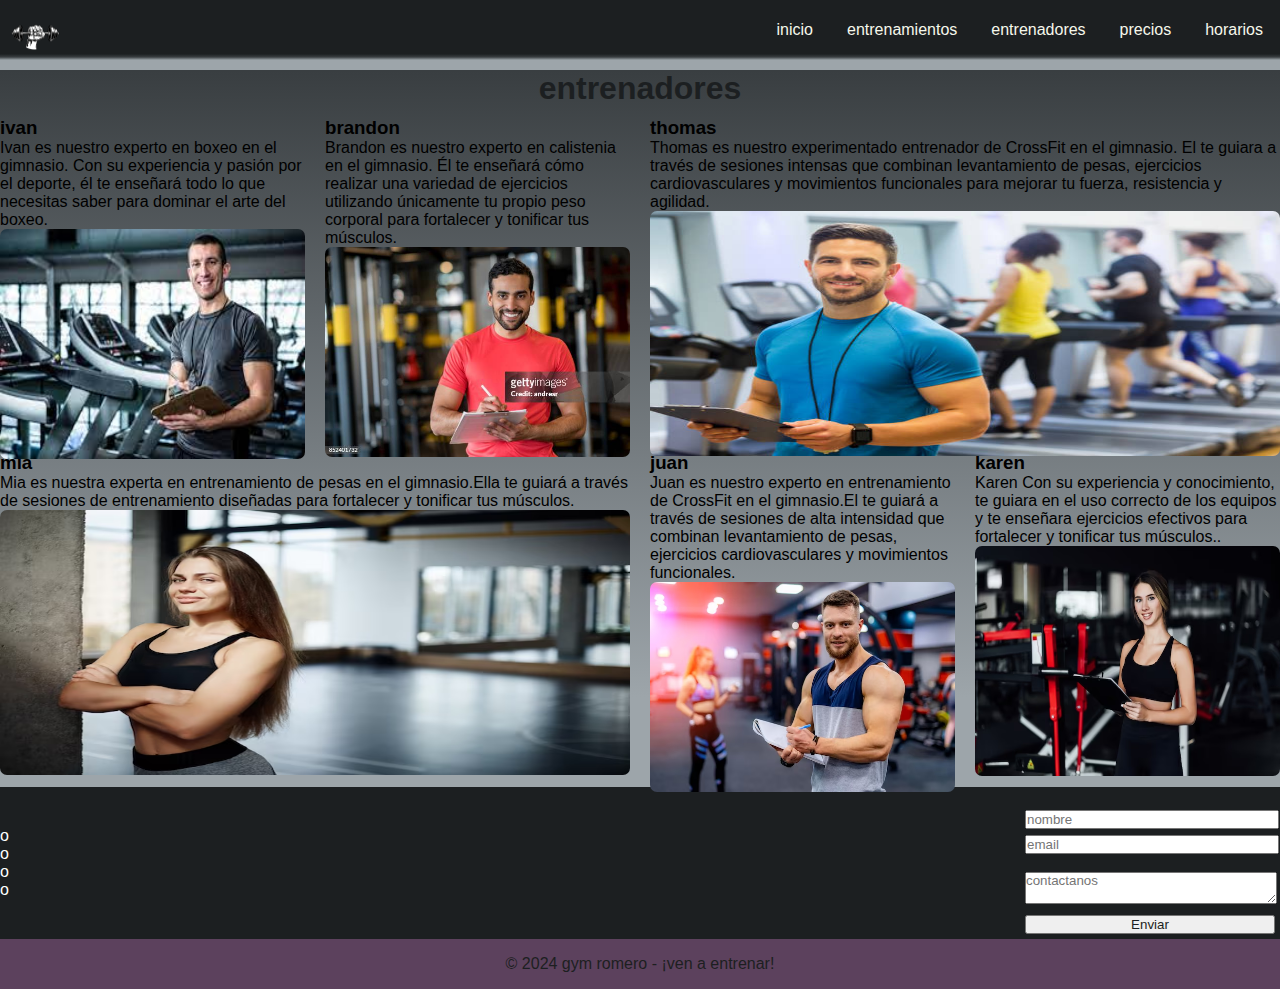
==== commit 8b70b572: "agregue y borre detalles" ====
--- a/pages/entrenadores.html
+++ b/pages/entrenadores.html
@@ -4,6 +4,10 @@
 <head>
     <meta charset="UTF-8">
     <meta name="viewport" content="width=device-width, initial-scale=1.0">
+    <meta name="description" content="sesiones intensas que combinan levantamiento de pesas, ejercicios
+    cardiovasculares y movimientos funcionales para mejorar tu fuerza, resistencia y
+    agilidad.">
+    <meta name="keywords" content="gimnasio, ivan, thomas, brandon, juan, karen, mia">
     <title>gym - romero - entrenadores</title>
     <link rel="stylesheet" href="../css/style.css">
     <link rel="shortcut icon" href="../imagenes/logo.jpg" type="image/x-icon">
@@ -43,9 +47,9 @@
                         <div class="titulo2">
                             <h3>mia</h3>
                             <p>Mia es nuestra experta en entrenamiento de pesas en el gimnasio.Ella te guiará a través
-                                de
-                                sesiones de entrenamiento diseñadas para fortalecer y tonificar
+                                de sesiones de entrenamiento diseñadas para fortalecer y tonificar
                                 tus músculos.
+                                
                             </p>
                         </div>
 
--- a/css/style.css
+++ b/css/style.css
@@ -15,7 +15,7 @@
     align-items: center;
     justify-content: space-between;
     height: 60px;
-    background-color: #1C1F21;
+    background-image: linear-gradient(#1C1F21 90%, #393e41, #9DA5AA);
     position: fixed;
     width: 100%;
     top: 0;
@@ -38,12 +38,43 @@
       header .nav ul li {
         padding: 0 7px; }
 
+@media (max-width: 620px) {
+  header {
+    display: flex;
+    height: 150px;
+    width: 100%;
+    justify-content: space-between;
+    flex-direction: row;
+    flex-wrap: nowrap; }
+    header .nav {
+      height: 150px; }
+      header .nav ul li a {
+        padding: 5px 5px; } }
+
+@media (max-width: 560px) {
+  header .nav {
+    display: flex;
+    height: 135px;
+    width: 100%;
+    justify-content: space-between;
+    flex-direction: row;
+    flex-wrap: nowrap;
+    background-color: red; }
+    header .nav ul {
+      display: flex;
+      flex-direction: column;
+      margin: 0; }
+      header .nav ul li a {
+        color: yellow; } }
+
 body {
   color: #f6f7eb;
   background-color: #9DA5AA; }
 
 main {
-  min-height: 60vh; }
+  margin-top: 0;
+  min-height: 60vh;
+  background-image: linear-gradient(#393e41, #9DA5AA 90%); }
 
 .carrusel p {
   color: whited; }
@@ -67,7 +98,10 @@
       align-items: center; }
       .contenido-index .entrenamiento-index-general .index-entrenamiento .entrenamiento-pesas img {
         width: 100%;
-        height: 250px; }
+        height: 250px;
+        transition: transform 0.3s ease-in-out; }
+        .contenido-index .entrenamiento-index-general .index-entrenamiento .entrenamiento-pesas img:hover {
+          transform: scale(1.1); }
     .contenido-index .entrenamiento-index-general .index-entrenamiento .entrenamiento-boxeo {
       margin: 5px;
       width: 25%;
@@ -76,7 +110,10 @@
       align-items: center; }
       .contenido-index .entrenamiento-index-general .index-entrenamiento .entrenamiento-boxeo img {
         width: 100%;
-        height: 250px; }
+        height: 250px;
+        transition: transform 0.3s ease-in-out; }
+        .contenido-index .entrenamiento-index-general .index-entrenamiento .entrenamiento-boxeo img:hover {
+          transform: scale(1.1); }
     .contenido-index .entrenamiento-index-general .index-entrenamiento .entrenamiento-crossfit {
       margin: 5px;
       width: 25%;
@@ -84,8 +121,11 @@
       flex-direction: column;
       align-items: center; }
       .contenido-index .entrenamiento-index-general .index-entrenamiento .entrenamiento-crossfit img {
-        width: 340px;
-        height: 250px; }
+        width: 100%;
+        height: 250px;
+        transition: transform 0.3s ease-in-out; }
+        .contenido-index .entrenamiento-index-general .index-entrenamiento .entrenamiento-crossfit img:hover {
+          transform: scale(1.1); }
     .contenido-index .entrenamiento-index-general .index-entrenamiento .entrenamiento-calistenia {
       margin: 5px;
       width: 25%;
@@ -94,7 +134,10 @@
       align-items: center; }
       .contenido-index .entrenamiento-index-general .index-entrenamiento .entrenamiento-calistenia img {
         width: 100%;
-        height: 250px; }
+        height: 250px;
+        transition: transform 0.3s ease-in-out; }
+        .contenido-index .entrenamiento-index-general .index-entrenamiento .entrenamiento-calistenia img:hover {
+          transform: scale(1.1); }
 
 .contenido-index .index-entrenadores {
   display: grid;
@@ -137,7 +180,10 @@
     width: 100%; }
     .contenido-index .index-entrenadores .index-entrenadores1 .entrenadores-imagenes img {
       width: 100%;
-      height: 250px; }
+      height: 250px;
+      transition: transform 0.3s ease-in-out; }
+      .contenido-index .index-entrenadores .index-entrenadores1 .entrenadores-imagenes img:hover {
+        transform: scale(1.1); }
 
 .contenido-index .index-entrenadores .index-entrenadores2 {
   display: flex;
@@ -147,7 +193,10 @@
     width: 100%; }
     .contenido-index .index-entrenadores .index-entrenadores2 .entrenadores-imagenes img {
       width: 100%;
-      height: 250px; }
+      height: 250px;
+      transition: transform 0.3s ease-in-out; }
+      .contenido-index .index-entrenadores .index-entrenadores2 .entrenadores-imagenes img:hover {
+        transform: scale(1.1); }
 
 .contenido-index .index-entrenadores .index-entrenadores3 {
   display: flex;
@@ -157,7 +206,10 @@
     width: 100%; }
     .contenido-index .index-entrenadores .index-entrenadores3 .entrenadores-imagenes img {
       width: 100%;
-      height: 250px; }
+      height: 250px;
+      transition: transform 0.3s ease-in-out; }
+      .contenido-index .index-entrenadores .index-entrenadores3 .entrenadores-imagenes img:hover {
+        transform: scale(1.1); }
 
 .contenido-index .index-entrenadores .index-entrenadores4 {
   display: flex;
@@ -167,7 +219,10 @@
     width: 100%; }
     .contenido-index .index-entrenadores .index-entrenadores4 .entrenadores-imagenes img {
       width: 100%;
-      height: 250px; }
+      height: 250px;
+      transition: transform 0.3s ease-in-out; }
+      .contenido-index .index-entrenadores .index-entrenadores4 .entrenadores-imagenes img:hover {
+        transform: scale(1.1); }
 
 .contenido-index .index-entrenadores .index-entrenadores5 {
   display: flex;
@@ -177,7 +232,10 @@
     width: 100%; }
     .contenido-index .index-entrenadores .index-entrenadores5 .entrenadores-imagenes img {
       width: 100%;
-      height: 250px; }
+      height: 250px;
+      transition: transform 0.3s ease-in-out; }
+      .contenido-index .index-entrenadores .index-entrenadores5 .entrenadores-imagenes img:hover {
+        transform: scale(1.1); }
 
 .contenido-index .index-entrenadores .index-entrenadores6 {
   display: flex;
@@ -187,7 +245,10 @@
     width: 100%; }
     .contenido-index .index-entrenadores .index-entrenadores6 .entrenadores-imagenes img {
       width: 100%;
-      height: 250px; }
+      height: 250px;
+      transition: transform 0.3s ease-in-out; }
+      .contenido-index .index-entrenadores .index-entrenadores6 .entrenadores-imagenes img:hover {
+        transform: scale(1.1); }
 
 .contenido-index .img-precios-index {
   width: 100%;
@@ -196,7 +257,10 @@
   margin-top: 10px; }
   .contenido-index .img-precios-index img {
     width: 100%;
-    height: 250px; }
+    height: 250px;
+    transition: transform 0.3s ease-in-out; }
+    .contenido-index .img-precios-index img:hover {
+      transform: scale(1.1); }
 
 .contenido-index .precios-index {
   display: flex;
@@ -234,6 +298,158 @@
     justify-content: center;
     height: 150px;
     width: 100%; }
+
+@media (max-width: 560px) {
+  .menu {
+    display: flex;
+    flex-direction: column;
+    align-items: flex-end; }
+  .carrusel img {
+    height: 40rem; }
+  .titulo h2 {
+    width: 100%;
+    background-color: red;
+    color: yellow; }
+  .index-entrenamiento {
+    display: grid;
+    grid-template-columns: 1fr 1fr;
+    grid-template-rows: 1fr 1fr;
+    grid-auto-rows: 1fr;
+    gap: 5px 5px;
+    grid-auto-flow: row;
+    grid-template-areas: "entrenamiento-pesas entrenamiento-boxeo"+ "entrenamiento-crossfit entrenamiento-calistenia"; }
+  .entrenamiento-pesas {
+    grid-area: entrenamiento-pesas; }
+  .entrenamiento-boxeo {
+    grid-area: entrenamiento-boxeo; }
+  .entrenamiento-crossfit {
+    grid-area: entrenamiento-crossfit; }
+  .entrenamiento-calistenia {
+    grid-area: entrenamiento-calistenia; }
+  .entrenamiento-imagenes {
+    display: flex; }
+  .index-entrenamiento article {
+    width: 100%; }
+    .index-entrenamiento article h5 {
+      background-color: red;
+      color: yellow; }
+  .entrenamiento-pesas img {
+    height: 240px; }
+  .entrenamiento-boxeo img {
+    height: 240px; }
+  .entrenamiento-crossfit img {
+    height: 240px; }
+  .entrenamiento-calistenia img {
+    height: 240px; }
+  .index-entrenadores {
+    display: grid;
+    grid-template-columns: 1fr 1fr;
+    grid-template-rows: 1fr 1fr 1fr;
+    grid-auto-rows: 1fr;
+    gap: 20px 20px;
+    grid-auto-flow: row;
+    grid-template-areas: "index-entrenadores1 index-entrenadores2"+ "index-entrenadores3  index-entrenadores5"+ "index-entrenadores4 index-entrenadores6"; }
+  .index-entrenadores1 {
+    grid-area: index-entrenadores1; }
+  .index-entrenadores2 {
+    grid-area: index-entrenadores2; }
+  .index-entrenadores3 {
+    grid-area: index-entrenadores3; }
+  .index-entrenadores4 {
+    grid-area: index-entrenadores4; }
+  .index-entrenadores5 {
+    grid-area: index-entrenadores5; }
+  .index-entrenadores6 {
+    grid-area: index-entrenadores6; }
+  .index-entrenadores1 h5 {
+    color: yellow;
+    background-color: red; }
+  .index-entrenadores2 h5 {
+    color: yellow;
+    background-color: red; }
+  .index-entrenadores3 h5 {
+    color: yellow;
+    background-color: red; }
+  .index-entrenadores4 h5 {
+    color: yellow;
+    background-color: red; }
+  .index-entrenadores5 h5 {
+    color: yellow;
+    background-color: red; }
+  .index-entrenadores6 h5 {
+    color: yellow;
+    background-color: red; }
+  .entrenadores-fondo {
+    padding: 80px 0; }
+  .index-entrenadores1 {
+    padding: 50px 0; }
+  .index-entrenadores2 {
+    padding: 50px 0; }
+  .index-entrenadores3 {
+    padding: 10px 0; }
+  .index-entrenadores5 {
+    padding: 10px 0; }
+  .index-precios1 {
+    background-color: red; }
+  .index-precios1 h4 {
+    color: yellow; }
+  .index-precios2 {
+    background-color: red; }
+  .index-precios2 h4 {
+    color: yellow; }
+  .index-precios {
+    display: grid;
+    grid-template-columns: 1fr;
+    grid-template-rows: 1fr 1fr;
+    grid-auto-rows: 1fr;
+    gap: 5px 5px;
+    grid-auto-flow: row;
+    grid-template-areas: "index-precios-1"+ "index-precios-2"; }
+  .index-precios-1 {
+    grid-area: index-precios-1; }
+  .index-precios-2 {
+    grid-area: index-precios-2; }
+  .index-precios-1 {
+    width: 100%;
+    height: 380px;
+    background-color: red; }
+  .index-precios-1 h3 {
+    color: yellow; }
+  .index-precios-1 p {
+    color: yellow; }
+  .index-precios-2 {
+    width: 100%;
+    height: 380px;
+    background-color: red; }
+  .index-precios-2 h3 {
+    color: yellow; }
+  .index-precios-2 p {
+    color: yellow; }
+  .index-horarios1 {
+    background-color: red;
+    width: 250px;
+    height: 150px; }
+  .index-horarios1 p {
+    color: yellow; }
+  .index-horarios- .index-horarios2 {
+    background-color: red;
+    margin-top: 40px;
+    width: 100%;
+    height: auto; }
+  .index-horarios2 h3 {
+    color: yellow; }
+  .index-horarios- p {
+    color: yellow; }
+  .inf-contactos {
+    background-color: red; }
+  .inf-contactos h2 {
+    color: yellow; }
+  .inf-contactos p {
+    color: yellow; } }
 
 .titulo-entrenamiento {
   display: flex;
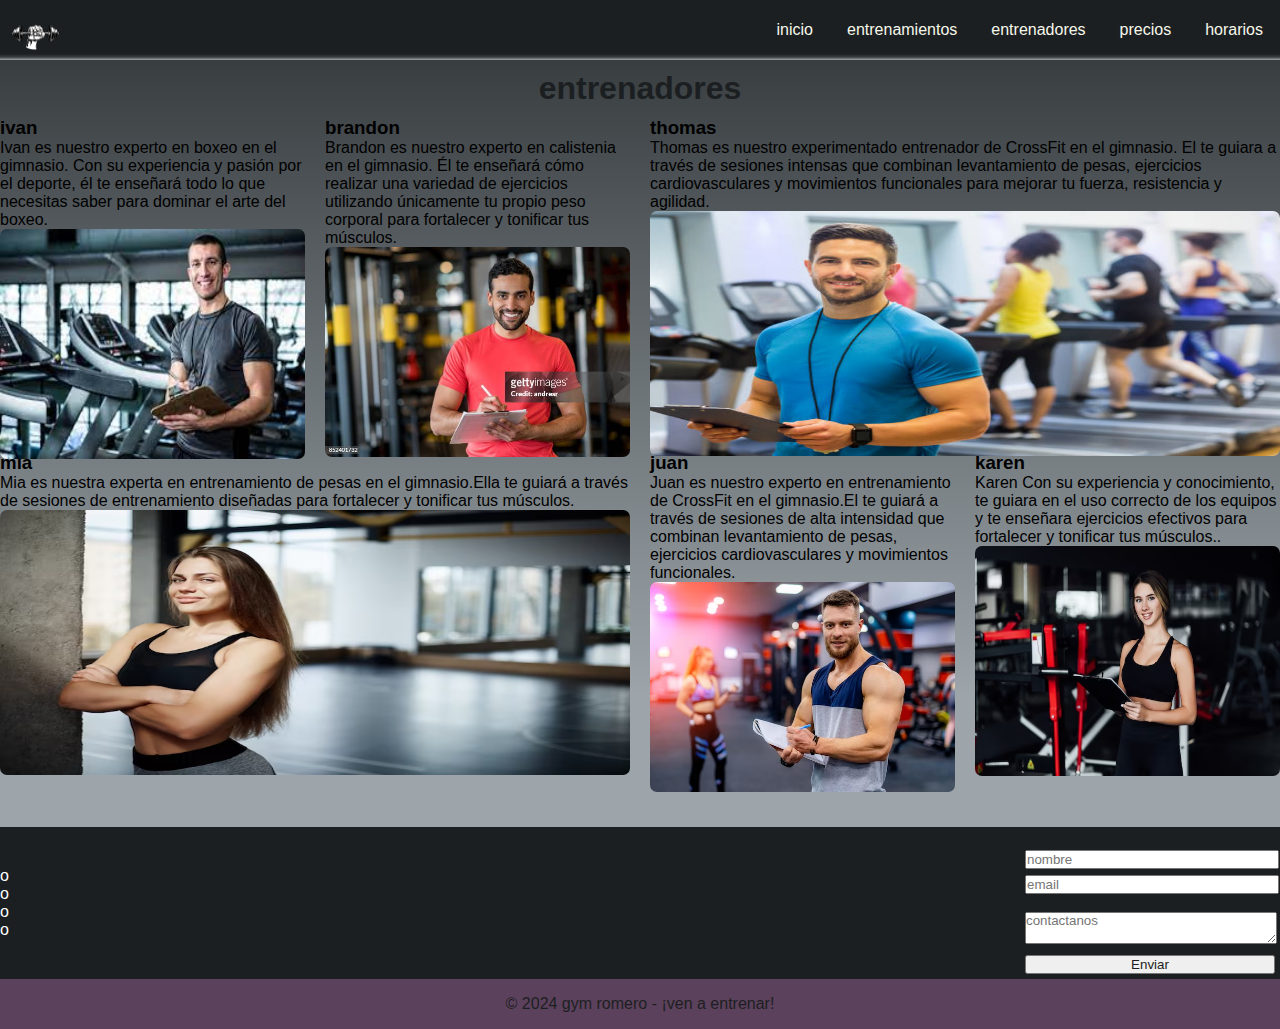
==== commit 18244945: "continue con el responsive, solo faltan detalles" ====
--- a/pages/entrenadores.html
+++ b/pages/entrenadores.html
@@ -138,7 +138,7 @@
 
         </main>
 
-        <footer class="footer">
+        <footer class="footer-entrenadores">
             <div class="footer-index">
                 <div class="redes-sociales">
                     <ul>
--- a/css/style.css
+++ b/css/style.css
@@ -5,7 +5,7 @@
   color: #1C1F21; }
 
 header {
-  color: white;
+  color: black;
   display: flex;
   justify-content: center;
   align-items: center;
@@ -38,34 +38,12 @@
       header .nav ul li {
         padding: 0 7px; }
 
-@media (max-width: 620px) {
-  header {
-    display: flex;
-    height: 150px;
-    width: 100%;
-    justify-content: space-between;
-    flex-direction: row;
-    flex-wrap: nowrap; }
-    header .nav {
-      height: 150px; }
-      header .nav ul li a {
-        padding: 5px 5px; } }
-
-@media (max-width: 560px) {
+@media (max-width: 600px) {
   header .nav {
-    display: flex;
-    height: 135px;
-    width: 100%;
-    justify-content: space-between;
-    flex-direction: row;
-    flex-wrap: nowrap;
-    background-color: red; }
+    height: 140px; }
     header .nav ul {
       display: flex;
-      flex-direction: column;
-      margin: 0; }
-      header .nav ul li a {
-        color: yellow; } }
+      flex-direction: column; } }
 
 body {
   color: #f6f7eb;
@@ -73,16 +51,17 @@
 
 main {
   margin-top: 0;
-  min-height: 60vh;
+  min-height: 65vh;
   background-image: linear-gradient(#393e41, #9DA5AA 90%); }
 
 .carrusel p {
-  color: whited; }
+  color: #f6f7eb; }
 
 .carrusel img {
   height: 47rem; }
 
 .contenido-index .entrenamiento-index-general {
+  margin-top: 30px;
   display: flex;
   flex-direction: column;
   align-items: center; }
@@ -149,28 +128,23 @@
   grid-auto-flow: row;
   grid-template-areas: "index-entrenadores1 index-entrenadores2 index-entrenadores3 index-entrenadores3"  "index-entrenadores4 index-entrenadores4 index-entrenadores5 index-entrenadores6"; }
-
-.contenido-index .index-entrenadores1 {
-  grid-area: index-entrenadores1; }
-
-.contenido-index .index-entrenadores2 {
-  grid-area: index-entrenadores2; }
-
-.contenido-index .index-entrenadores3 {
-  grid-area: index-entrenadores3; }
-
-.contenido-index .index-entrenadores4 {
-  grid-area: index-entrenadores4; }
-
-.contenido-index .index-entrenadores5 {
-  grid-area: index-entrenadores5; }
-
-.contenido-index .index-entrenadores6 {
-  grid-area: index-entrenadores6; }
+  .contenido-index .index-entrenadores .index-entrenadores1 {
+    grid-area: index-entrenadores1; }
+  .contenido-index .index-entrenadores .index-entrenadores2 {
+    grid-area: index-entrenadores2; }
+  .contenido-index .index-entrenadores .index-entrenadores3 {
+    grid-area: index-entrenadores3; }
+  .contenido-index .index-entrenadores .index-entrenadores4 {
+    grid-area: index-entrenadores4; }
+  .contenido-index .index-entrenadores .index-entrenadores5 {
+    grid-area: index-entrenadores5; }
+  .contenido-index .index-entrenadores .index-entrenadores6 {
+    grid-area: index-entrenadores6; }
 
 .contenido-index .titulo {
   display: flex;
-  justify-content: center; }
+  justify-content: center;
+  margin-top: 30px; }
 
 .contenido-index .index-entrenadores .index-entrenadores1 {
   display: flex;
@@ -253,8 +227,7 @@
 .contenido-index .img-precios-index {
   width: 100%;
   height: 150px;
-  overflow: hidden;
-  margin-top: 10px; }
+  overflow: hidden; }
   .contenido-index .img-precios-index img {
     width: 100%;
     height: 250px;
@@ -272,18 +245,22 @@
       display: flex;
       justify-content: center;
       align-items: center;
-      background-color: #e94f37;
+      background-color: #393e41;
       width: 100%;
       height: 150px;
       margin: 3px; }
+      .contenido-index .precios-index .precios-contenido-index .index-precios1 h4 {
+        color: #f6f7eb; }
     .contenido-index .precios-index .precios-contenido-index .index-precios2 {
       display: flex;
       justify-content: center;
       align-items: center;
-      background-color: #e94f37;
+      background-color: #393e41;
       width: 100%;
       height: 150px;
       margin: 3px; }
+      .contenido-index .precios-index .precios-contenido-index .index-precios2 h4 {
+        color: #f6f7eb; }
 
 .contenido-index .index-horarios {
   display: flex;
@@ -291,170 +268,80 @@
   align-items: center; }
   .contenido-index .index-horarios .index-horarios1 {
     margin-top: 10px;
-    background-color: #e94f37;
+    background-color: #393e41;
     display: flex;
     flex-direction: column;
     align-items: center;
     justify-content: center;
     height: 150px;
     width: 100%; }
+    .contenido-index .index-horarios .index-horarios1 p {
+      color: #f6f7eb; }
 
 @media (max-width: 560px) {
-  .menu {
-    display: flex;
-    flex-direction: column;
-    align-items: flex-end; }
   .carrusel img {
-    height: 40rem; }
-  .titulo h2 {
-    width: 100%;
-    background-color: red;
-    color: yellow; }
-  .index-entrenamiento {
+    height: 57rem; }
+  .contenido-index .entrenamiento-index-general .index-entrenamiento {
     display: grid;
     grid-template-columns: 1fr 1fr;
     grid-template-rows: 1fr 1fr;
+    grid-auto-columns: 1fr;
     grid-auto-rows: 1fr;
-    gap: 5px 5px;
+    gap: 3px 3px;
     grid-auto-flow: row;
     grid-template-areas: "entrenamiento-pesas entrenamiento-boxeo"  "entrenamiento-crossfit entrenamiento-calistenia"; }
-  .entrenamiento-pesas {
-    grid-area: entrenamiento-pesas; }
-  .entrenamiento-boxeo {
-    grid-area: entrenamiento-boxeo; }
-  .entrenamiento-crossfit {
-    grid-area: entrenamiento-crossfit; }
-  .entrenamiento-calistenia {
-    grid-area: entrenamiento-calistenia; }
-  .entrenamiento-imagenes {
-    display: flex; }
-  .index-entrenamiento article {
-    width: 100%; }
-    .index-entrenamiento article h5 {
-      background-color: red;
-      color: yellow; }
-  .entrenamiento-pesas img {
-    height: 240px; }
-  .entrenamiento-boxeo img {
-    height: 240px; }
-  .entrenamiento-crossfit img {
-    height: 240px; }
-  .entrenamiento-calistenia img {
-    height: 240px; }
-  .index-entrenadores {
+    .contenido-index .entrenamiento-index-general .index-entrenamiento .entrenamiento-pesas {
+      grid-area: entrenamiento-pesas;
+      width: 100%; }
+      .contenido-index .entrenamiento-index-general .index-entrenamiento .entrenamiento-pesas img {
+        height: 250px; }
+    .contenido-index .entrenamiento-index-general .index-entrenamiento .entrenamiento-boxeo {
+      grid-area: entrenamiento-boxeo;
+      width: 100%; }
+      .contenido-index .entrenamiento-index-general .index-entrenamiento .entrenamiento-boxeo img {
+        height: 250px; }
+    .contenido-index .entrenamiento-index-general .index-entrenamiento .entrenamiento-crossfit {
+      grid-area: entrenamiento-crossfit;
+      width: 100%; }
+      .contenido-index .entrenamiento-index-general .index-entrenamiento .entrenamiento-crossfit img {
+        height: 250px; }
+    .contenido-index .entrenamiento-index-general .index-entrenamiento .entrenamiento-calistenia {
+      grid-area: entrenamiento-calistenia;
+      width: 100%; }
+      .contenido-index .entrenamiento-index-general .index-entrenamiento .entrenamiento-calistenia img {
+        height: 250px; }
+  .contenido-index .index-entrenadores {
     display: grid;
     grid-template-columns: 1fr 1fr;
     grid-template-rows: 1fr 1fr 1fr;
+    grid-auto-columns: 1fr;
     grid-auto-rows: 1fr;
-    gap: 20px 20px;
+    gap: 3px 3px;
     grid-auto-flow: row;
     grid-template-areas: "index-entrenadores1 index-entrenadores2"- "index-entrenadores3  index-entrenadores5"- "index-entrenadores4 index-entrenadores6"; }
-  .index-entrenadores1 {
-    grid-area: index-entrenadores1; }
-  .index-entrenadores2 {
-    grid-area: index-entrenadores2; }
-  .index-entrenadores3 {
-    grid-area: index-entrenadores3; }
-  .index-entrenadores4 {
-    grid-area: index-entrenadores4; }
-  .index-entrenadores5 {
-    grid-area: index-entrenadores5; }
-  .index-entrenadores6 {
-    grid-area: index-entrenadores6; }
-  .index-entrenadores1 h5 {
-    color: yellow;
-    background-color: red; }
-  .index-entrenadores2 h5 {
-    color: yellow;
-    background-color: red; }
-  .index-entrenadores3 h5 {
-    color: yellow;
-    background-color: red; }
-  .index-entrenadores4 h5 {
-    color: yellow;
-    background-color: red; }
-  .index-entrenadores5 h5 {
-    color: yellow;
-    background-color: red; }
-  .index-entrenadores6 h5 {
-    color: yellow;
-    background-color: red; }
-  .entrenadores-fondo {
-    padding: 80px 0; }
-  .index-entrenadores1 {
-    padding: 50px 0; }
-  .index-entrenadores2 {
-    padding: 50px 0; }
-  .index-entrenadores3 {
-    padding: 10px 0; }
-  .index-entrenadores5 {
-    padding: 10px 0; }
-  .index-precios1 {
-    background-color: red; }
-  .index-precios1 h4 {
-    color: yellow; }
-  .index-precios2 {
-    background-color: red; }
-  .index-precios2 h4 {
-    color: yellow; }
-  .index-precios {
-    display: grid;
-    grid-template-columns: 1fr;
-    grid-template-rows: 1fr 1fr;
-    grid-auto-rows: 1fr;
-    gap: 5px 5px;
-    grid-auto-flow: row;
-    grid-template-areas: "index-precios-1"- "index-precios-2"; }
-  .index-precios-1 {
-    grid-area: index-precios-1; }
-  .index-precios-2 {
-    grid-area: index-precios-2; }
-  .index-precios-1 {
-    width: 100%;
-    height: 380px;
-    background-color: red; }
-  .index-precios-1 h3 {
-    color: yellow; }
-  .index-precios-1 p {
-    color: yellow; }
-  .index-precios-2 {
-    width: 100%;
-    height: 380px;
-    background-color: red; }
-  .index-precios-2 h3 {
-    color: yellow; }
-  .index-precios-2 p {
-    color: yellow; }
-  .index-horarios1 {
-    background-color: red;
-    width: 250px;
-    height: 150px; }
-  .index-horarios1 p {
-    color: yellow; }
-  .index-horarios- .index-horarios2 {
-    background-color: red;
-    margin-top: 40px;
-    width: 100%;
-    height: auto; }
-  .index-horarios2 h3 {
-    color: yellow; }
-  .index-horarios- p {
-    color: yellow; }
-  .inf-contactos {
-    background-color: red; }
-  .inf-contactos h2 {
-    color: yellow; }
-  .inf-contactos p {
-    color: yellow; } }
+ "index-entrenadores3 index-entrenadores4"+ "index-entrenadores5 index-entrenadores6"; }
+    .contenido-index .index-entrenadores .index-entrenadores1 {
+      grid-area: index-entrenadores1; }
+    .contenido-index .index-entrenadores .index-entrenadores2 {
+      grid-area: index-entrenadores2; }
+    .contenido-index .index-entrenadores .index-entrenadores3 {
+      grid-area: index-entrenadores3; }
+    .contenido-index .index-entrenadores .index-entrenadores4 {
+      grid-area: index-entrenadores4; }
+    .contenido-index .index-entrenadores .index-entrenadores5 {
+      grid-area: index-entrenadores5; }
+    .contenido-index .index-entrenadores .index-entrenadores6 {
+      grid-area: index-entrenadores6; }
+  .contenido-index .precios-index .precios-contenido-index {
+    display: flex;
+    flex-direction: column; } }
 
 .titulo-entrenamiento {
   display: flex;
   justify-content: center;
-  margin: 10px; }
+  padding: 10px; }
 
 .acordeon {
   display: grid;
@@ -480,21 +367,46 @@
   height: 250px;
   width: 99%;
   margin: 2px;
-  border-radius: 7px; }
+  border-radius: 7px;
+  transition: transform 0.3s ease-in-out; }
+  .acordeon .entrenamiento-imagenes img:hover {
+    transform: scale(1.1); }
 
 .acordeon .accordion-item .accordion-button {
-  background-color: #e94f37; }
+  background-color: #393e41; }
+  .acordeon .accordion-item .accordion-button h3 {
+    color: #f6f7eb; }
   .acordeon .accordion-item .accordion-button:hover {
-    background-color: #e94f37; }
+    background-color: #1C1F21; }
 
 .acordeon .accordion-item .accordion-body {
-  background-color: #e94f37;
+  background-color: #393e41;
   height: auto; }
+  .acordeon .accordion-item .accordion-body p {
+    color: #f6f7eb; }
+
+@media (max-width: 560px) {
+  .acordeon {
+    display: grid;
+    grid-template-columns: 1fr 1fr;
+    grid-template-rows: 1fr 1fr;
+    gap: 5px 5px;
+    grid-auto-flow: row;
+    grid-template-areas: "acordeon1 acordeon2"+ "acordeon3 acordeon4"; }
+  .acordeon1 {
+    grid-area: acordeon1; }
+  .acordeon2 {
+    grid-area: acordeon2; }
+  .acordeon3 {
+    grid-area: acordeon3; }
+  .acordeon4 {
+    grid-area: acordeon4; } }
 
 .titulo-entrenadores {
   display: flex;
   justify-content: center;
-  margin: 10px; }
+  padding: 10px; }
 
 .index-entrenadores- {
   display: grid;
@@ -615,10 +527,74 @@
     background-color: yellow;
     border-radius: 7px; }
 
+@media (max-width: 1105px) {
+  .index-entrenadores- .index-entrenadores-1 {
+    margin-top: 10px; }
+  .index-entrenadores- .index-entrenadores-2 {
+    margin-top: 10px; }
+  .index-entrenadores- .index-entrenadores-3 {
+    margin-top: 10px; }
+  .index-entrenadores- .index-entrenadores-4 {
+    margin-top: 50px; }
+  .index-entrenadores- .index-entrenadores-5 {
+    margin-top: 10px; }
+  .index-entrenadores- .index-entrenadores-6 {
+    margin-top: 30px; } }
+
+@media (max-width: 660px) {
+  .index-entrenadores- .index-entrenadores-1 {
+    margin-top: 10px; }
+  .index-entrenadores- .index-entrenadores-2 {
+    margin-top: 10px; }
+  .index-entrenadores- .index-entrenadores-3 {
+    margin-top: 10px; }
+  .index-entrenadores- .index-entrenadores-4 {
+    margin-top: 80px; }
+  .index-entrenadores- .index-entrenadores-5 {
+    margin-top: 25px; }
+  .index-entrenadores- .index-entrenadores-6 {
+    margin-top: 30px; } }
+
+@media (max-width: 560px) {
+  .index-entrenadores- {
+    display: grid;
+    grid-template-columns: 1fr 1fr;
+    grid-template-rows: 1fr 1fr 1fr;
+    grid-auto-rows: 1fr;
+    gap: 20px 20px;
+    grid-auto-flow: row;
+    grid-template-areas: "index-entrenadores-1 index-entrenadores-2"+ " index-entrenadores-3 index-entrenadores-4"+ "index-entrenadores-5 index-entrenadores-6"; }
+  .index-entrenadores-1 {
+    grid-area: index-entrenadores-1; }
+  .index-entrenadores-2 {
+    grid-area: index-entrenadores-2; }
+  .index-entrenadores-3 {
+    grid-area: index-entrenadores-3; }
+  .index-entrenadores-4 {
+    grid-area: index-entrenadores-4; }
+  .index-entrenadores-5 {
+    grid-area: index-entrenadores-5; }
+  .index-entrenadores-6 {
+    grid-area: index-entrenadores-6; }
+  .index-entrenadores- .index-entrenadores-1 {
+    margin-top: 10px; }
+  .index-entrenadores- .index-entrenadores-2 {
+    margin-top: 10px; }
+  .index-entrenadores- .index-entrenadores-3 {
+    margin-top: 0; }
+  .index-entrenadores- .index-entrenadores-4 {
+    margin-top: 30px; }
+  .index-entrenadores- .index-entrenadores-5 {
+    margin-top: 110px; }
+  .index-entrenadores- .index-entrenadores-6 {
+    margin-top: 90px; } }
+
 .titulo-precios {
   display: flex;
   justify-content: center;
-  margin: 10px; }
+  padding: 10px; }
 
 .img-precios {
   width: 100%;
@@ -639,7 +615,7 @@
       flex-direction: column;
       justify-content: center;
       align-items: center;
-      background-color: #e94f37;
+      background-color: #393e41;
       width: 100%;
       height: 350px;
       margin: 3px; }
@@ -650,13 +626,17 @@
         width: 75%;
         align-items: center;
         height: 100%; }
+        .precios .precios-contenido .precios-1 .article-precios h3 {
+          color: #f6f7eb; }
+        .precios .precios-contenido .precios-1 .article-precios p {
+          color: #f6f7eb; }
     .precios .precios-contenido .precios-2 {
       display: flex;
       flex-direction: column;
       justify-content: center;
       align-items: center;
       align-content: center;
-      background-color: #e94f37;
+      background-color: #393e41;
       width: 100%;
       height: 350px;
       margin: 3px; }
@@ -667,6 +647,26 @@
         width: 75%;
         align-items: center;
         height: 100%; }
+        .precios .precios-contenido .precios-2 .article-precios h3 {
+          color: #f6f7eb; }
+        .precios .precios-contenido .precios-2 .article-precios p {
+          color: #f6f7eb; }
+
+@media (max-width: 710px) {
+  .precios-contenido {
+    display: flex;
+    flex-direction: column; }
+  .precios .precios-contenido {
+    display: flex; }
+    .precios .precios-contenido .precios-1 .article-precios {
+      width: 100%; }
+    .precios .precios-contenido .precios-2 .article-precios {
+      width: 100%; } }
+
+.titulo-horario {
+  display: flex;
+  justify-content: center;
+  padding: 10px; }
 
 .horarios {
   display: flex;
@@ -674,7 +674,7 @@
   align-items: center; }
   .horarios .horarios2 {
     margin-top: 10px;
-    background-color: #e94f37;
+    background-color: #393e41;
     display: flex;
     flex-direction: column;
     align-items: center;
@@ -685,12 +685,28 @@
       display: flex;
       flex-direction: column;
       align-items: center;
-      justify-content: center; }
+      justify-content: center;
+      color: #f6f7eb; }
     .horarios .horarios2 h3 {
       display: flex;
       flex-direction: column;
       align-items: center;
-      justify-content: center; }
+      justify-content: center;
+      color: #f6f7eb; }
+
+@media (max-width: 960px) {
+  .horarios {
+    display: flex;
+    flex-direction: column;
+    align-items: center; }
+    .horarios .horarios2 {
+      margin-top: 10px;
+      display: flex;
+      flex-direction: column;
+      align-items: center;
+      justify-content: center;
+      height: 600px;
+      width: 100%; } }
 
 .footer {
   background-color: #1C1F21;
@@ -739,3 +755,59 @@
       display: flex;
       align-items: center;
       height: 50px; }
+
+.footer-entrenadores {
+  background-color: #1C1F21;
+  margin-top: 60px; }
+  .footer-entrenadores .footer-index {
+    display: flex;
+    justify-content: space-between;
+    align-items: center; }
+    .footer-entrenadores .footer-index .redes-sociales ul {
+      list-style: none; }
+      .footer-entrenadores .footer-index .redes-sociales ul li a {
+        text-decoration: none;
+        color: white; }
+        .footer-entrenadores .footer-index .redes-sociales ul li a:hover {
+          background-color: #393e41; }
+    .footer-entrenadores .footer-index .contacto-general {
+      display: flex; }
+      .footer-entrenadores .footer-index .contacto-general .inf-contactos {
+        height: 250px;
+        width: 250px;
+        display: flex;
+        flex-direction: column;
+        align-items: center;
+        margin: 5px; }
+      .footer-entrenadores .footer-index .contacto-general .contacto {
+        margin: 5px;
+        width: 250px; }
+        .footer-entrenadores .footer-index .contacto-general .contacto article form textarea {
+          width: 250px;
+          margin-top: -30px; }
+        .footer-entrenadores .footer-index .contacto-general .contacto article form .nombre {
+          margin-top: 0; }
+        .footer-entrenadores .footer-index .contacto-general .contacto article form .email {
+          margin-top: -30px; }
+        .footer-entrenadores .footer-index .contacto-general .contacto article form input {
+          width: 250px;
+          display: flex;
+          justify-content: center;
+          margin-top: 7px; }
+  .footer-entrenadores .pie-de-pagina {
+    display: flex;
+    justify-content: center;
+    background-color: #5c415d;
+    height: 50px; }
+    .footer-entrenadores .pie-de-pagina p {
+      display: flex;
+      align-items: center;
+      height: 50px; }
+
+@media (max-width: 780px) {
+  .footer-entrenadores {
+    margin-top: 150px; } }
+
+@media (max-width: 750px) {
+  .footer-entrenadores {
+    margin-top: 250px; } }
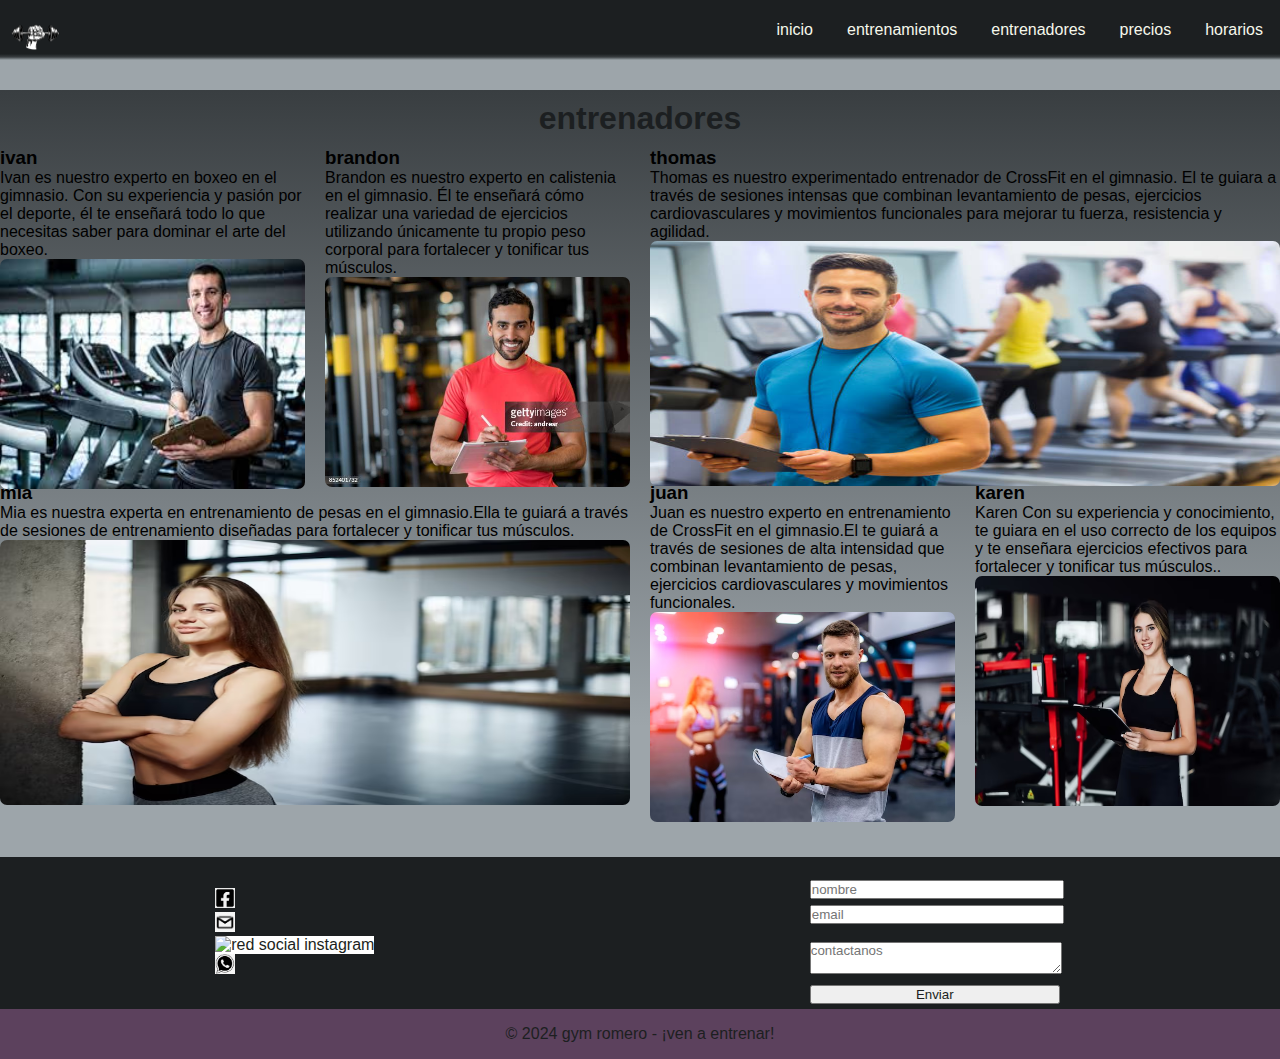
==== commit 7655fb1a: "agregue iconos le puse margin-top a la pagina de precios y acomode imagenes" ====
--- a/pages/entrenadores.html
+++ b/pages/entrenadores.html
@@ -142,10 +142,10 @@
             <div class="footer-index">
                 <div class="redes-sociales">
                     <ul>
-                        <li><a href="#">o</a></li>
-                        <li><a href="#">o</a></li>
-                        <li><a href="#">o</a></li>
-                        <li><a href="#">o</a></li>
+                        <li><a href="#"><img src="../imagenes/icono-facebook.png" alt="red social facebook"></a></li>
+                        <li><a href="#"><img src="../imagenes/icono-gmail.png" alt="icono gmail"></a></li>
+                        <li><a href="#"><img src="../imagenes/icono-instagram.png" alt="red social instagram"></a></li>
+                        <li><a href="#"><img src="../imagenes/icono-whatsapp.png" alt="red social whatsapp"></a></li>
                     </ul>
                 </div>
     
--- a/css/style.css
+++ b/css/style.css
@@ -78,6 +78,7 @@
       .contenido-index .entrenamiento-index-general .index-entrenamiento .entrenamiento-pesas img {
         width: 100%;
         height: 250px;
+        border-radius: 7px;
         transition: transform 0.3s ease-in-out; }
         .contenido-index .entrenamiento-index-general .index-entrenamiento .entrenamiento-pesas img:hover {
           transform: scale(1.1); }
@@ -90,6 +91,7 @@
       .contenido-index .entrenamiento-index-general .index-entrenamiento .entrenamiento-boxeo img {
         width: 100%;
         height: 250px;
+        border-radius: 7px;
         transition: transform 0.3s ease-in-out; }
         .contenido-index .entrenamiento-index-general .index-entrenamiento .entrenamiento-boxeo img:hover {
           transform: scale(1.1); }
@@ -102,6 +104,7 @@
       .contenido-index .entrenamiento-index-general .index-entrenamiento .entrenamiento-crossfit img {
         width: 100%;
         height: 250px;
+        border-radius: 7px;
         transition: transform 0.3s ease-in-out; }
         .contenido-index .entrenamiento-index-general .index-entrenamiento .entrenamiento-crossfit img:hover {
           transform: scale(1.1); }
@@ -114,6 +117,7 @@
       .contenido-index .entrenamiento-index-general .index-entrenamiento .entrenamiento-calistenia img {
         width: 100%;
         height: 250px;
+        border-radius: 7px;
         transition: transform 0.3s ease-in-out; }
         .contenido-index .entrenamiento-index-general .index-entrenamiento .entrenamiento-calistenia img:hover {
           transform: scale(1.1); }
@@ -155,6 +159,7 @@
     .contenido-index .index-entrenadores .index-entrenadores1 .entrenadores-imagenes img {
       width: 100%;
       height: 250px;
+      border-radius: 7px;
       transition: transform 0.3s ease-in-out; }
       .contenido-index .index-entrenadores .index-entrenadores1 .entrenadores-imagenes img:hover {
         transform: scale(1.1); }
@@ -168,6 +173,7 @@
     .contenido-index .index-entrenadores .index-entrenadores2 .entrenadores-imagenes img {
       width: 100%;
       height: 250px;
+      border-radius: 7px;
       transition: transform 0.3s ease-in-out; }
       .contenido-index .index-entrenadores .index-entrenadores2 .entrenadores-imagenes img:hover {
         transform: scale(1.1); }
@@ -181,6 +187,7 @@
     .contenido-index .index-entrenadores .index-entrenadores3 .entrenadores-imagenes img {
       width: 100%;
       height: 250px;
+      border-radius: 7px;
       transition: transform 0.3s ease-in-out; }
       .contenido-index .index-entrenadores .index-entrenadores3 .entrenadores-imagenes img:hover {
         transform: scale(1.1); }
@@ -194,6 +201,7 @@
     .contenido-index .index-entrenadores .index-entrenadores4 .entrenadores-imagenes img {
       width: 100%;
       height: 250px;
+      border-radius: 7px;
       transition: transform 0.3s ease-in-out; }
       .contenido-index .index-entrenadores .index-entrenadores4 .entrenadores-imagenes img:hover {
         transform: scale(1.1); }
@@ -207,6 +215,7 @@
     .contenido-index .index-entrenadores .index-entrenadores5 .entrenadores-imagenes img {
       width: 100%;
       height: 250px;
+      border-radius: 7px;
       transition: transform 0.3s ease-in-out; }
       .contenido-index .index-entrenadores .index-entrenadores5 .entrenadores-imagenes img:hover {
         transform: scale(1.1); }
@@ -220,6 +229,7 @@
     .contenido-index .index-entrenadores .index-entrenadores6 .entrenadores-imagenes img {
       width: 100%;
       height: 250px;
+      border-radius: 7px;
       transition: transform 0.3s ease-in-out; }
       .contenido-index .index-entrenadores .index-entrenadores6 .entrenadores-imagenes img:hover {
         transform: scale(1.1); }
@@ -231,6 +241,7 @@
   .contenido-index .img-precios-index img {
     width: 100%;
     height: 250px;
+    border-radius: 7px;
     transition: transform 0.3s ease-in-out; }
     .contenido-index .img-precios-index img:hover {
       transform: scale(1.1); }
@@ -279,8 +290,6 @@
       color: #f6f7eb; }
 
 @media (max-width: 560px) {
-  .carrusel img {
-    height: 57rem; }
   .contenido-index .entrenamiento-index-general .index-entrenamiento {
     display: grid;
     grid-template-columns: 1fr 1fr;
@@ -341,7 +350,8 @@
 .titulo-entrenamiento {
   display: flex;
   justify-content: center;
-  padding: 10px; }
+  padding: 10px;
+  margin-top: 30px; }
 
 .acordeon {
   display: grid;
@@ -386,7 +396,10 @@
     color: #f6f7eb; }
 
 @media (max-width: 560px) {
+  .titulo-entrenamiento {
+    display: none; }
   .acordeon {
+    margin-top: 100px;
     display: grid;
     grid-template-columns: 1fr 1fr;
     grid-template-rows: 1fr 1fr;
@@ -406,7 +419,8 @@
 .titulo-entrenadores {
   display: flex;
   justify-content: center;
-  padding: 10px; }
+  padding: 10px;
+  margin-top: 30px; }
 
 .index-entrenadores- {
   display: grid;
@@ -442,7 +456,10 @@
   .index-entrenadores-1 .entrenadores-imagenes-1 img {
     width: 100%;
     height: 230px;
-    border-radius: 7px; }
+    border-radius: 7px;
+    transition: transform 0.3s ease-in-out; }
+    .index-entrenadores-1 .entrenadores-imagenes-1 img:hover {
+      transform: scale(1.1); }
   .index-entrenadores-1 p {
     color: black; }
   .index-entrenadores-1 h3 {
@@ -457,7 +474,10 @@
   .index-entrenadores-2 .entrenadores-imagenes-1 img {
     width: 100%;
     height: 210px;
-    border-radius: 7px; }
+    border-radius: 7px;
+    transition: transform 0.3s ease-in-out; }
+    .index-entrenadores-2 .entrenadores-imagenes-1 img:hover {
+      transform: scale(1.1); }
   .index-entrenadores-2 p {
     color: black; }
   .index-entrenadores-2 h3 {
@@ -472,7 +492,10 @@
   .index-entrenadores-3 .entrenadores-imagenes-1 img {
     width: 100%;
     height: 245px;
-    border-radius: 7px; }
+    border-radius: 7px;
+    transition: transform 0.3s ease-in-out; }
+    .index-entrenadores-3 .entrenadores-imagenes-1 img:hover {
+      transform: scale(1.1); }
   .index-entrenadores-3 p {
     color: black; }
   .index-entrenadores-3 h3 {
@@ -487,7 +510,10 @@
   .index-entrenadores-4 .entrenadores-imagenes-1 img {
     width: 100%;
     height: 265px;
-    border-radius: 7px; }
+    border-radius: 7px;
+    transition: transform 0.3s ease-in-out; }
+    .index-entrenadores-4 .entrenadores-imagenes-1 img:hover {
+      transform: scale(1.1); }
   .index-entrenadores-4 p {
     color: black; }
   .index-entrenadores-4 h3 {
@@ -502,7 +528,10 @@
   .index-entrenadores-5 .entrenadores-imagenes-1 img {
     width: 100%;
     height: 210px;
-    border-radius: 7px; }
+    border-radius: 7px;
+    transition: transform 0.3s ease-in-out; }
+    .index-entrenadores-5 .entrenadores-imagenes-1 img:hover {
+      transform: scale(1.1); }
   .index-entrenadores-5 p {
     color: black; }
   .index-entrenadores-5 h3 {
@@ -517,7 +546,10 @@
   .index-entrenadores-6 .entrenadores-imagenes-1 img {
     width: 100%;
     height: 230px;
-    border-radius: 7px; }
+    border-radius: 7px;
+    transition: transform 0.3s ease-in-out; }
+    .index-entrenadores-6 .entrenadores-imagenes-1 img:hover {
+      transform: scale(1.1); }
   .index-entrenadores-6 p {
     color: black; }
   .index-entrenadores-6 h3 {
@@ -528,6 +560,8 @@
     border-radius: 7px; }
 
 @media (max-width: 1105px) {
+  .titulo-entrenadores {
+    display: none; }
   .index-entrenadores- .index-entrenadores-1 {
     margin-top: 10px; }
   .index-entrenadores- .index-entrenadores-2 {
@@ -554,6 +588,10 @@
     margin-top: 25px; }
   .index-entrenadores- .index-entrenadores-6 {
     margin-top: 30px; } }
+
+@media (max-width: 600px) {
+  .index-entrenadores- {
+    margin-top: 100px; } }
 
 @media (max-width: 560px) {
   .index-entrenadores- {
@@ -594,14 +632,19 @@
 .titulo-precios {
   display: flex;
   justify-content: center;
-  padding: 10px; }
+  padding: 10px;
+  margin-top: 30px; }
 
 .img-precios {
   width: 100%;
   height: 150px; }
   .img-precios img {
     width: 100%;
-    height: 300px; }
+    height: 300px;
+    border-radius: 7px;
+    transition: transform 0.3s ease-in-out; }
+    .img-precios img:hover {
+      transform: scale(1.1); }
 
 .precios {
   display: flex;
@@ -653,9 +696,17 @@
           color: #f6f7eb; }
 
 @media (max-width: 710px) {
+  .titulo-precios {
+    display: none;
+    margin-top: 100px; }
+  .img-precios {
+    margin-top: 100px; }
+    .img-precios img {
+      margin-top: 50px; }
   .precios-contenido {
     display: flex;
-    flex-direction: column; }
+    flex-direction: column;
+    margin-top: 50px; }
   .precios .precios-contenido {
     display: flex; }
     .precios .precios-contenido .precios-1 .article-precios {
@@ -666,7 +717,8 @@
 .titulo-horario {
   display: flex;
   justify-content: center;
-  padding: 10px; }
+  padding: 10px;
+  margin-top: 30px; }
 
 .horarios {
   display: flex;
@@ -695,10 +747,13 @@
       color: #f6f7eb; }
 
 @media (max-width: 960px) {
+  .titulo-horario {
+    display: none; }
   .horarios {
     display: flex;
     flex-direction: column;
-    align-items: center; }
+    align-items: center;
+    margin-top: 100px; }
     .horarios .horarios2 {
       margin-top: 10px;
       display: flex;
@@ -713,13 +768,17 @@
   margin-top: 20px; }
   .footer .footer-index {
     display: flex;
-    justify-content: space-between;
+    justify-content: space-around;
     align-items: center; }
     .footer .footer-index .redes-sociales ul {
       list-style: none; }
       .footer .footer-index .redes-sociales ul li a {
         text-decoration: none;
         color: white; }
+        .footer .footer-index .redes-sociales ul li a img {
+          height: 20px;
+          width: 20px;
+          background-color: white; }
         .footer .footer-index .redes-sociales ul li a:hover {
           background-color: #393e41; }
     .footer .footer-index .contacto-general {
@@ -761,13 +820,17 @@
   margin-top: 60px; }
   .footer-entrenadores .footer-index {
     display: flex;
-    justify-content: space-between;
+    justify-content: space-around;
     align-items: center; }
     .footer-entrenadores .footer-index .redes-sociales ul {
       list-style: none; }
       .footer-entrenadores .footer-index .redes-sociales ul li a {
         text-decoration: none;
         color: white; }
+        .footer-entrenadores .footer-index .redes-sociales ul li a img {
+          height: 20px;
+          width: 20px;
+          background-color: white; }
         .footer-entrenadores .footer-index .redes-sociales ul li a:hover {
           background-color: #393e41; }
     .footer-entrenadores .footer-index .contacto-general {
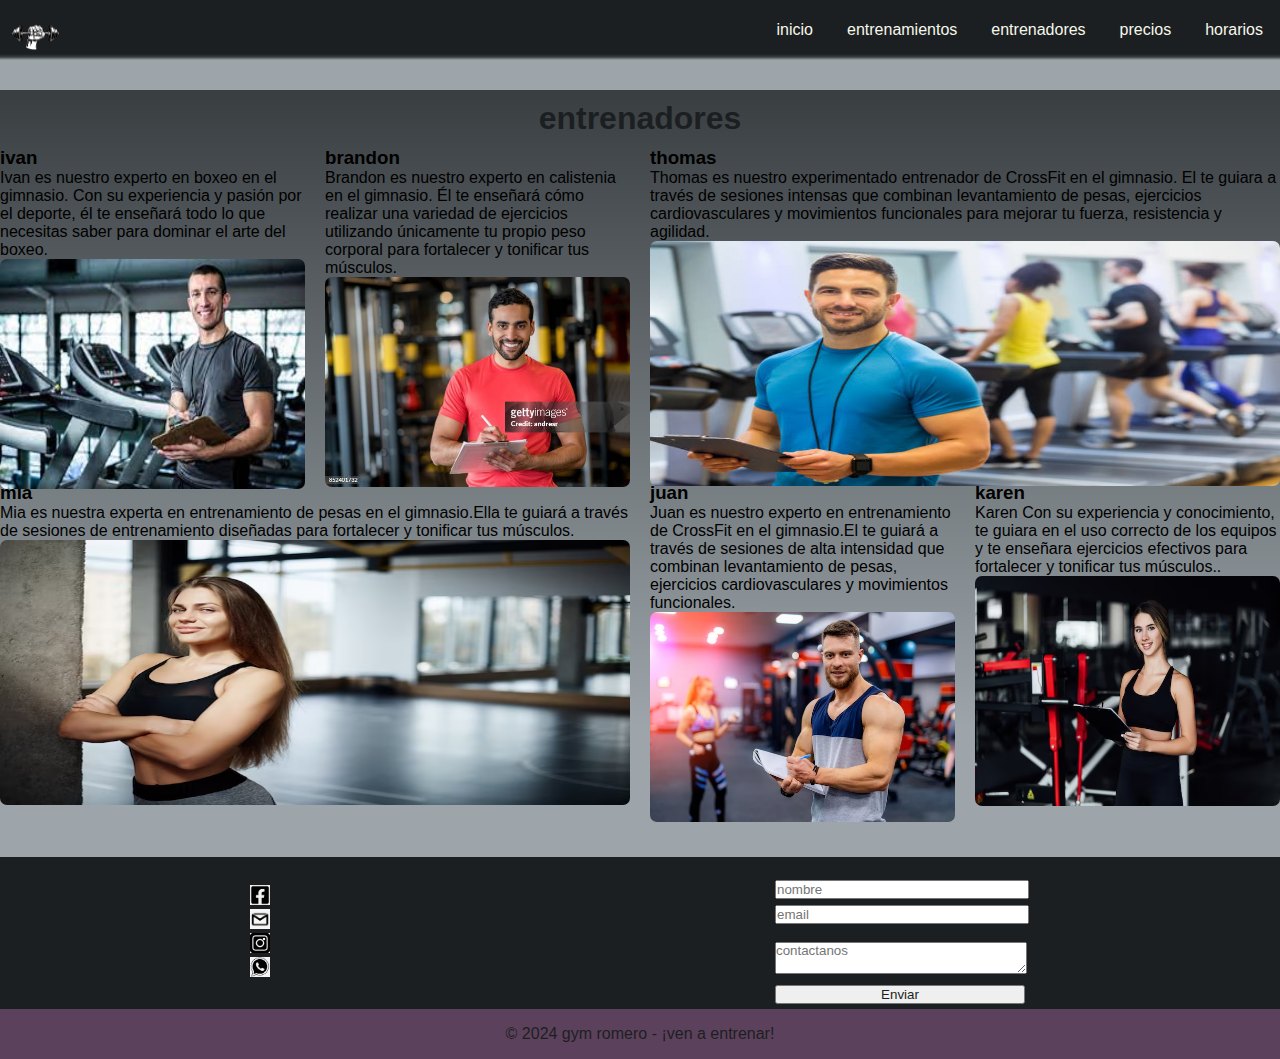
==== commit f185327e: "modifique imagenes para que se vean mejor en el responsive" ====
--- a/pages/entrenadores.html
+++ b/pages/entrenadores.html
@@ -144,7 +144,7 @@
                     <ul>
                         <li><a href="#"><img src="../imagenes/icono-facebook.png" alt="red social facebook"></a></li>
                         <li><a href="#"><img src="../imagenes/icono-gmail.png" alt="icono gmail"></a></li>
-                        <li><a href="#"><img src="../imagenes/icono-instagram.png" alt="red social instagram"></a></li>
+                        <li><a href="#"><img src="../imagenes/icono-Instagram.png" alt="red social instagram"></a></li>
                         <li><a href="#"><img src="../imagenes/icono-whatsapp.png" alt="red social whatsapp"></a></li>
                     </ul>
                 </div>
--- a/css/style.css
+++ b/css/style.css
@@ -77,7 +77,7 @@
       align-items: center; }
       .contenido-index .entrenamiento-index-general .index-entrenamiento .entrenamiento-pesas img {
         width: 100%;
-        height: 250px;
+        height: 150px;
         border-radius: 7px;
         transition: transform 0.3s ease-in-out; }
         .contenido-index .entrenamiento-index-general .index-entrenamiento .entrenamiento-pesas img:hover {
@@ -90,7 +90,7 @@
       align-items: center; }
       .contenido-index .entrenamiento-index-general .index-entrenamiento .entrenamiento-boxeo img {
         width: 100%;
-        height: 250px;
+        height: 150px;
         border-radius: 7px;
         transition: transform 0.3s ease-in-out; }
         .contenido-index .entrenamiento-index-general .index-entrenamiento .entrenamiento-boxeo img:hover {
@@ -103,7 +103,7 @@
       align-items: center; }
       .contenido-index .entrenamiento-index-general .index-entrenamiento .entrenamiento-crossfit img {
         width: 100%;
-        height: 250px;
+        height: 150px;
         border-radius: 7px;
         transition: transform 0.3s ease-in-out; }
         .contenido-index .entrenamiento-index-general .index-entrenamiento .entrenamiento-crossfit img:hover {
@@ -116,7 +116,7 @@
       align-items: center; }
       .contenido-index .entrenamiento-index-general .index-entrenamiento .entrenamiento-calistenia img {
         width: 100%;
-        height: 250px;
+        height: 150px;
         border-radius: 7px;
         transition: transform 0.3s ease-in-out; }
         .contenido-index .entrenamiento-index-general .index-entrenamiento .entrenamiento-calistenia img:hover {
@@ -290,6 +290,8 @@
       color: #f6f7eb; }
 
 @media (max-width: 560px) {
+  .carrusel img {
+    height: 40rem; }
   .contenido-index .entrenamiento-index-general .index-entrenamiento {
     display: grid;
     grid-template-columns: 1fr 1fr;
@@ -304,22 +306,22 @@
       grid-area: entrenamiento-pesas;
       width: 100%; }
       .contenido-index .entrenamiento-index-general .index-entrenamiento .entrenamiento-pesas img {
-        height: 250px; }
+        height: 100px; }
     .contenido-index .entrenamiento-index-general .index-entrenamiento .entrenamiento-boxeo {
       grid-area: entrenamiento-boxeo;
       width: 100%; }
       .contenido-index .entrenamiento-index-general .index-entrenamiento .entrenamiento-boxeo img {
-        height: 250px; }
+        height: 100px; }
     .contenido-index .entrenamiento-index-general .index-entrenamiento .entrenamiento-crossfit {
       grid-area: entrenamiento-crossfit;
       width: 100%; }
       .contenido-index .entrenamiento-index-general .index-entrenamiento .entrenamiento-crossfit img {
-        height: 250px; }
+        height: 100px; }
     .contenido-index .entrenamiento-index-general .index-entrenamiento .entrenamiento-calistenia {
       grid-area: entrenamiento-calistenia;
       width: 100%; }
       .contenido-index .entrenamiento-index-general .index-entrenamiento .entrenamiento-calistenia img {
-        height: 250px; }
+        height: 100px; }
   .contenido-index .index-entrenadores {
     display: grid;
     grid-template-columns: 1fr 1fr;
@@ -374,8 +376,8 @@
   grid-area: acordeon4; }
 
 .acordeon .entrenamiento-imagenes img {
-  height: 250px;
-  width: 99%;
+  height: 225px;
+  width: 95%;
   margin: 2px;
   border-radius: 7px;
   transition: transform 0.3s ease-in-out; }
@@ -398,6 +400,9 @@
 @media (max-width: 560px) {
   .titulo-entrenamiento {
     display: none; }
+  .acordeon .entrenamiento-imagenes img {
+    height: 125px;
+    width: 90%; }
   .acordeon {
     margin-top: 100px;
     display: grid;
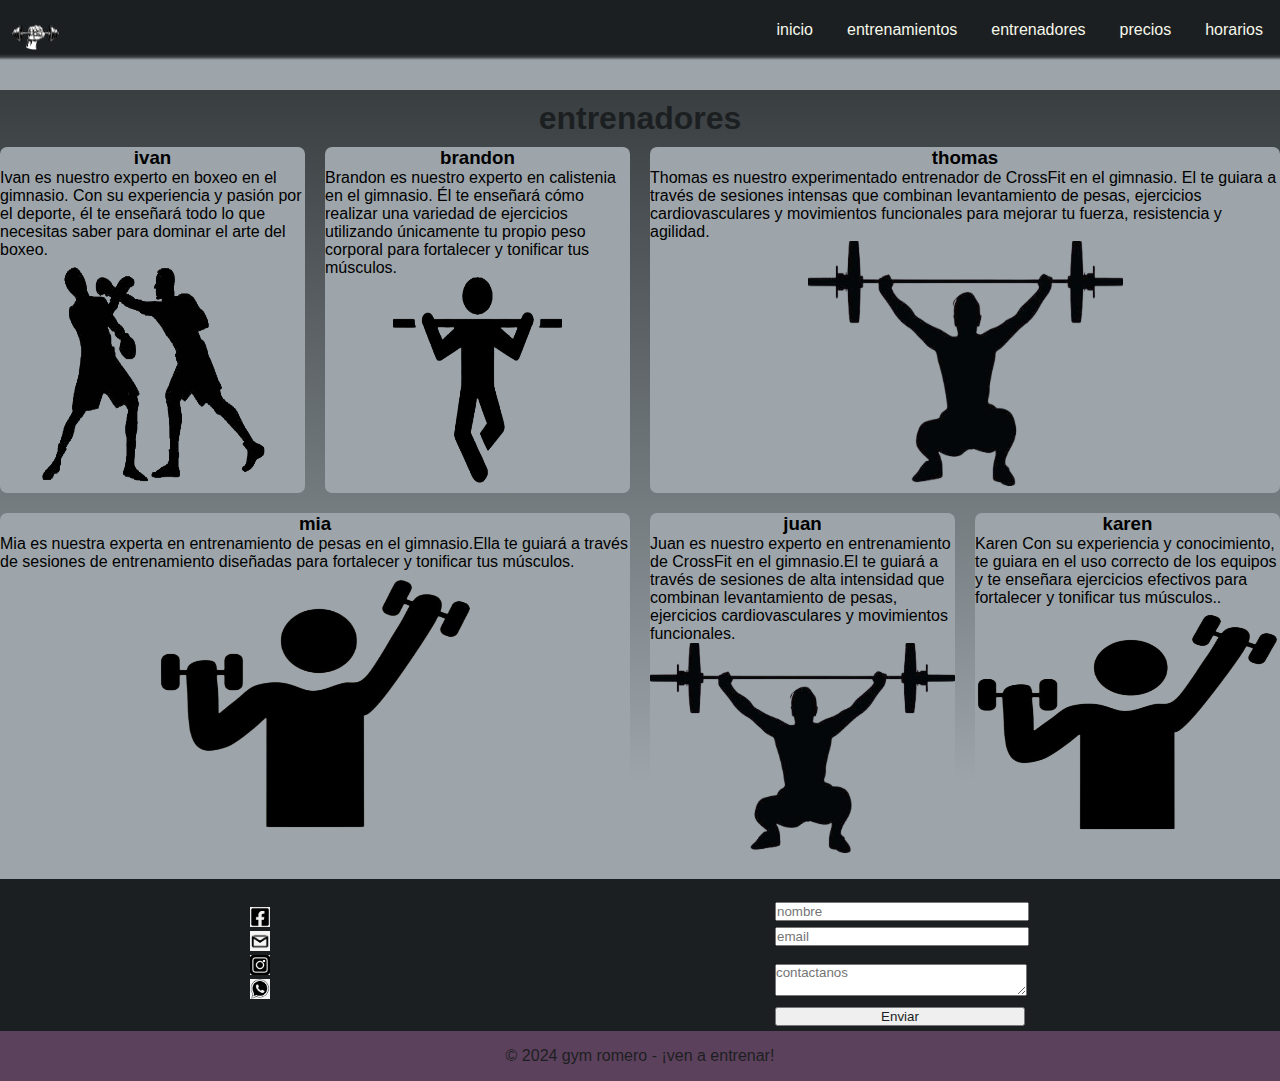
==== commit 9629da64: "termine de acomodar las imagenes para que se vean bien en responsive" ====
--- a/pages/entrenadores.html
+++ b/pages/entrenadores.html
@@ -54,7 +54,7 @@
                         </div>
 
                         <div class="entrenadores-imagenes-1">
-                            <img src="../imagenes/entrenadora4.jpg" alt="entrenadora mia">
+                            <img src="../imagenes/pesas.png" alt="entrenadora mia">
                         </div>
 
                     </article>
@@ -67,7 +67,7 @@
                         </div>
 
                         <div class="entrenadores-imagenes-1">
-                            <img src="../imagenes/entrenadora6.jpg" alt="entrenadora karen">
+                            <img src="../imagenes/pesas.png" alt="entrenadora karen">
                         </div>
 
 
@@ -82,7 +82,7 @@
                         </div>
 
                         <div class="entrenadores-imagenes-1">
-                            <img src="../imagenes/entrenador1.jpg" alt="entrenador ivan">
+                            <img src="../imagenes/boxeo.png" alt="entrenador ivan">
                         </div>
  
                     </article>
@@ -97,7 +97,7 @@
                         </div>
 
                         <div class="entrenadores-imagenes-1">
-                            <img src="../imagenes/entrenador5.jpg" alt="entrenador juan">
+                            <img src="../imagenes/crossfit.png" alt="entrenador juan">
                         </div>
 
                     </article>
@@ -113,7 +113,7 @@
                         </div>
 
                         <div class="entrenadores-imagenes-1">
-                            <img src="../imagenes/entrenador3.jpg" alt="entrenador thomas">
+                            <img src="../imagenes/crossfit.png" alt="entrenador thomas">
                         </div>
 
                     </article>
@@ -127,7 +127,7 @@
                         </div>
 
                         <div class="entrenadores-imagenes-1">
-                            <img src="../imagenes/entrenador2.jpg" alt="entrenador brandon">
+                            <img src="../imagenes/calistenia.png" alt="entrenador brandon">
                         </div>
 
                     </article>
@@ -138,7 +138,7 @@
 
         </main>
 
-        <footer class="footer-entrenadores">
+        <footer class="footer">
             <div class="footer-index">
                 <div class="redes-sociales">
                     <ul>
--- a/css/style.css
+++ b/css/style.css
@@ -79,9 +79,7 @@
         width: 100%;
         height: 150px;
         border-radius: 7px;
-        transition: transform 0.3s ease-in-out; }
-        .contenido-index .entrenamiento-index-general .index-entrenamiento .entrenamiento-pesas img:hover {
-          transform: scale(1.1); }
+        animation: heartbeat 1s infinite; }
     .contenido-index .entrenamiento-index-general .index-entrenamiento .entrenamiento-boxeo {
       margin: 5px;
       width: 25%;
@@ -92,9 +90,7 @@
         width: 100%;
         height: 150px;
         border-radius: 7px;
-        transition: transform 0.3s ease-in-out; }
-        .contenido-index .entrenamiento-index-general .index-entrenamiento .entrenamiento-boxeo img:hover {
-          transform: scale(1.1); }
+        animation: heartbeat 1s infinite; }
     .contenido-index .entrenamiento-index-general .index-entrenamiento .entrenamiento-crossfit {
       margin: 5px;
       width: 25%;
@@ -105,9 +101,7 @@
         width: 100%;
         height: 150px;
         border-radius: 7px;
-        transition: transform 0.3s ease-in-out; }
-        .contenido-index .entrenamiento-index-general .index-entrenamiento .entrenamiento-crossfit img:hover {
-          transform: scale(1.1); }
+        animation: heartbeat 1s infinite; }
     .contenido-index .entrenamiento-index-general .index-entrenamiento .entrenamiento-calistenia {
       margin: 5px;
       width: 25%;
@@ -118,9 +112,15 @@
         width: 100%;
         height: 150px;
         border-radius: 7px;
-        transition: transform 0.3s ease-in-out; }
-        .contenido-index .entrenamiento-index-general .index-entrenamiento .entrenamiento-calistenia img:hover {
-          transform: scale(1.1); }
+        animation: heartbeat 1s infinite; }
+
+@keyframes heartbeat {
+  0% {
+    transform: scale(1); }
+  50% {
+    transform: scale(1.1); }
+  100% {
+    transform: scale(1); } }
 
 .contenido-index .index-entrenadores {
   display: grid;
@@ -155,11 +155,12 @@
   flex-direction: column;
   align-items: center; }
   .contenido-index .index-entrenadores .index-entrenadores1 .entrenadores-imagenes {
-    width: 100%; }
+    width: 100%;
+    background-color: #9DA5AA;
+    border-radius: 7px; }
     .contenido-index .index-entrenadores .index-entrenadores1 .entrenadores-imagenes img {
       width: 100%;
       height: 250px;
-      border-radius: 7px;
       transition: transform 0.3s ease-in-out; }
       .contenido-index .index-entrenadores .index-entrenadores1 .entrenadores-imagenes img:hover {
         transform: scale(1.1); }
@@ -169,11 +170,12 @@
   flex-direction: column;
   align-items: center; }
   .contenido-index .index-entrenadores .index-entrenadores2 .entrenadores-imagenes {
-    width: 100%; }
+    width: 100%;
+    background-color: #9DA5AA;
+    border-radius: 7px; }
     .contenido-index .index-entrenadores .index-entrenadores2 .entrenadores-imagenes img {
       width: 100%;
       height: 250px;
-      border-radius: 7px;
       transition: transform 0.3s ease-in-out; }
       .contenido-index .index-entrenadores .index-entrenadores2 .entrenadores-imagenes img:hover {
         transform: scale(1.1); }
@@ -183,11 +185,14 @@
   flex-direction: column;
   align-items: center; }
   .contenido-index .index-entrenadores .index-entrenadores3 .entrenadores-imagenes {
-    width: 100%; }
+    display: flex;
+    justify-content: center;
+    width: 100%;
+    background-color: #9DA5AA;
+    border-radius: 7px; }
     .contenido-index .index-entrenadores .index-entrenadores3 .entrenadores-imagenes img {
-      width: 100%;
+      width: 50%;
       height: 250px;
-      border-radius: 7px;
       transition: transform 0.3s ease-in-out; }
       .contenido-index .index-entrenadores .index-entrenadores3 .entrenadores-imagenes img:hover {
         transform: scale(1.1); }
@@ -197,11 +202,14 @@
   flex-direction: column;
   align-items: center; }
   .contenido-index .index-entrenadores .index-entrenadores4 .entrenadores-imagenes {
-    width: 100%; }
+    width: 100%;
+    background-color: #9DA5AA;
+    display: flex;
+    justify-content: center;
+    border-radius: 7px; }
     .contenido-index .index-entrenadores .index-entrenadores4 .entrenadores-imagenes img {
-      width: 100%;
+      width: 50%;
       height: 250px;
-      border-radius: 7px;
       transition: transform 0.3s ease-in-out; }
       .contenido-index .index-entrenadores .index-entrenadores4 .entrenadores-imagenes img:hover {
         transform: scale(1.1); }
@@ -211,11 +219,12 @@
   flex-direction: column;
   align-items: center; }
   .contenido-index .index-entrenadores .index-entrenadores5 .entrenadores-imagenes {
-    width: 100%; }
+    width: 100%;
+    background-color: #9DA5AA;
+    border-radius: 7px; }
     .contenido-index .index-entrenadores .index-entrenadores5 .entrenadores-imagenes img {
       width: 100%;
       height: 250px;
-      border-radius: 7px;
       transition: transform 0.3s ease-in-out; }
       .contenido-index .index-entrenadores .index-entrenadores5 .entrenadores-imagenes img:hover {
         transform: scale(1.1); }
@@ -225,26 +234,31 @@
   flex-direction: column;
   align-items: center; }
   .contenido-index .index-entrenadores .index-entrenadores6 .entrenadores-imagenes {
-    width: 100%; }
+    width: 100%;
+    background-color: #9DA5AA;
+    border-radius: 7px; }
     .contenido-index .index-entrenadores .index-entrenadores6 .entrenadores-imagenes img {
       width: 100%;
       height: 250px;
-      border-radius: 7px;
       transition: transform 0.3s ease-in-out; }
       .contenido-index .index-entrenadores .index-entrenadores6 .entrenadores-imagenes img:hover {
         transform: scale(1.1); }
 
 .contenido-index .img-precios-index {
   width: 100%;
-  height: 150px;
+  height: 270px;
   overflow: hidden; }
-  .contenido-index .img-precios-index img {
-    width: 100%;
-    height: 250px;
+  .contenido-index .img-precios-index article {
+    display: flex;
+    justify-content: center;
+    background-color: black;
     border-radius: 7px;
     transition: transform 0.3s ease-in-out; }
-    .contenido-index .img-precios-index img:hover {
+    .contenido-index .img-precios-index article:hover {
       transform: scale(1.1); }
+    .contenido-index .img-precios-index article img {
+      width: 50%;
+      height: 260px; }
 
 .contenido-index .precios-index {
   display: flex;
@@ -291,7 +305,7 @@
 
 @media (max-width: 560px) {
   .carrusel img {
-    height: 40rem; }
+    height: 20rem; }
   .contenido-index .entrenamiento-index-general .index-entrenamiento {
     display: grid;
     grid-template-columns: 1fr 1fr;
@@ -345,6 +359,27 @@
       grid-area: index-entrenadores5; }
     .contenido-index .index-entrenadores .index-entrenadores6 {
       grid-area: index-entrenadores6; }
+  .contenido-index .index-entrenadores .index-entrenadores1 .entrenadores-imagenes img {
+    width: 100%;
+    height: 150px; }
+  .contenido-index .index-entrenadores .index-entrenadores2 .entrenadores-imagenes img {
+    width: 100%;
+    height: 150px; }
+  .contenido-index .index-entrenadores .index-entrenadores3 .entrenadores-imagenes img {
+    width: 100%;
+    height: 150px; }
+  .contenido-index .index-entrenadores .index-entrenadores4 .entrenadores-imagenes img {
+    width: 100%;
+    height: 150px; }
+  .contenido-index .index-entrenadores .index-entrenadores5 .entrenadores-imagenes img {
+    width: 100%;
+    height: 150px; }
+  .contenido-index .index-entrenadores .index-entrenadores6 .entrenadores-imagenes img {
+    width: 100%;
+    height: 150px; }
+  .contenido-index .img-precios-index article img {
+    width: 100%;
+    height: 270px; }
   .contenido-index .precios-index .precios-contenido-index {
     display: flex;
     flex-direction: column; } }
@@ -380,9 +415,15 @@
   width: 95%;
   margin: 2px;
   border-radius: 7px;
-  transition: transform 0.3s ease-in-out; }
-  .acordeon .entrenamiento-imagenes img:hover {
+  animation: heartbeat 1s infinite; }
+
+@keyframes heartbeat {
+  0% {
+    transform: scale(1); }
+  50% {
     transform: scale(1.1); }
+  100% {
+    transform: scale(1); } }
 
 .acordeon .accordion-item .accordion-button {
   background-color: #393e41; }
@@ -456,8 +497,18 @@
   grid-area: index-entrenadores-6; }
 
 .index-entrenadores-1 {
-  height: 315px;
-  width: 100%; }
+  height: auto;
+  width: 100%;
+  background-color: #9DA5AA;
+  border-radius: 7px; }
+  .index-entrenadores-1 .titulo2 {
+    display: flex;
+    flex-direction: column;
+    align-items: center; }
+  .index-entrenadores-1 .entrenadores-imagenes-1 .titulo2 {
+    display: flex;
+    flex-direction: column;
+    align-items: center; }
   .index-entrenadores-1 .entrenadores-imagenes-1 img {
     width: 100%;
     height: 230px;
@@ -475,7 +526,14 @@
     border-radius: 7px; }
 
 .index-entrenadores-2 {
-  height: 315px; }
+  height: auto;
+  width: 100%;
+  background-color: #9DA5AA;
+  border-radius: 7px; }
+  .index-entrenadores-2 .titulo2 {
+    display: flex;
+    flex-direction: column;
+    align-items: center; }
   .index-entrenadores-2 .entrenadores-imagenes-1 img {
     width: 100%;
     height: 210px;
@@ -493,14 +551,24 @@
     border-radius: 7px; }
 
 .index-entrenadores-3 {
-  height: 315px; }
-  .index-entrenadores-3 .entrenadores-imagenes-1 img {
-    width: 100%;
-    height: 245px;
-    border-radius: 7px;
-    transition: transform 0.3s ease-in-out; }
-    .index-entrenadores-3 .entrenadores-imagenes-1 img:hover {
-      transform: scale(1.1); }
+  height: auto;
+  width: 100%;
+  background-color: #9DA5AA;
+  border-radius: 7px; }
+  .index-entrenadores-3 .titulo2 {
+    display: flex;
+    flex-direction: column;
+    align-items: center; }
+  .index-entrenadores-3 .entrenadores-imagenes-1 {
+    display: flex;
+    justify-content: center; }
+    .index-entrenadores-3 .entrenadores-imagenes-1 img {
+      width: 50%;
+      height: 245px;
+      border-radius: 7px;
+      transition: transform 0.3s ease-in-out; }
+      .index-entrenadores-3 .entrenadores-imagenes-1 img:hover {
+        transform: scale(1.1); }
   .index-entrenadores-3 p {
     color: black; }
   .index-entrenadores-3 h3 {
@@ -511,14 +579,24 @@
     border-radius: 7px; }
 
 .index-entrenadores-4 {
-  height: 315px; }
-  .index-entrenadores-4 .entrenadores-imagenes-1 img {
-    width: 100%;
-    height: 265px;
-    border-radius: 7px;
-    transition: transform 0.3s ease-in-out; }
-    .index-entrenadores-4 .entrenadores-imagenes-1 img:hover {
-      transform: scale(1.1); }
+  height: auto;
+  width: 100%;
+  background-color: #9DA5AA;
+  border-radius: 7px; }
+  .index-entrenadores-4 .titulo2 {
+    display: flex;
+    flex-direction: column;
+    align-items: center; }
+  .index-entrenadores-4 .entrenadores-imagenes-1 {
+    display: flex;
+    justify-content: center; }
+    .index-entrenadores-4 .entrenadores-imagenes-1 img {
+      width: 50%;
+      height: 265px;
+      border-radius: 7px;
+      transition: transform 0.3s ease-in-out; }
+      .index-entrenadores-4 .entrenadores-imagenes-1 img:hover {
+        transform: scale(1.1); }
   .index-entrenadores-4 p {
     color: black; }
   .index-entrenadores-4 h3 {
@@ -529,7 +607,14 @@
     border-radius: 7px; }
 
 .index-entrenadores-5 {
-  height: 315px; }
+  height: auto;
+  width: 100%;
+  background-color: #9DA5AA;
+  border-radius: 7px; }
+  .index-entrenadores-5 .titulo2 {
+    display: flex;
+    flex-direction: column;
+    align-items: center; }
   .index-entrenadores-5 .entrenadores-imagenes-1 img {
     width: 100%;
     height: 210px;
@@ -547,7 +632,14 @@
     border-radius: 7px; }
 
 .index-entrenadores-6 {
-  height: 315px; }
+  height: auto;
+  width: 100%;
+  background-color: #9DA5AA;
+  border-radius: 7px; }
+  .index-entrenadores-6 .titulo2 {
+    display: flex;
+    flex-direction: column;
+    align-items: center; }
   .index-entrenadores-6 .entrenadores-imagenes-1 img {
     width: 100%;
     height: 230px;
@@ -566,33 +658,7 @@
 
 @media (max-width: 1105px) {
   .titulo-entrenadores {
-    display: none; }
-  .index-entrenadores- .index-entrenadores-1 {
-    margin-top: 10px; }
-  .index-entrenadores- .index-entrenadores-2 {
-    margin-top: 10px; }
-  .index-entrenadores- .index-entrenadores-3 {
-    margin-top: 10px; }
-  .index-entrenadores- .index-entrenadores-4 {
-    margin-top: 50px; }
-  .index-entrenadores- .index-entrenadores-5 {
-    margin-top: 10px; }
-  .index-entrenadores- .index-entrenadores-6 {
-    margin-top: 30px; } }
-
-@media (max-width: 660px) {
-  .index-entrenadores- .index-entrenadores-1 {
-    margin-top: 10px; }
-  .index-entrenadores- .index-entrenadores-2 {
-    margin-top: 10px; }
-  .index-entrenadores- .index-entrenadores-3 {
-    margin-top: 10px; }
-  .index-entrenadores- .index-entrenadores-4 {
-    margin-top: 80px; }
-  .index-entrenadores- .index-entrenadores-5 {
-    margin-top: 25px; }
-  .index-entrenadores- .index-entrenadores-6 {
-    margin-top: 30px; } }
+    display: none; } }
 
 @media (max-width: 600px) {
   .index-entrenadores- {
@@ -621,18 +687,24 @@
     grid-area: index-entrenadores-5; }
   .index-entrenadores-6 {
     grid-area: index-entrenadores-6; }
-  .index-entrenadores- .index-entrenadores-1 {
-    margin-top: 10px; }
-  .index-entrenadores- .index-entrenadores-2 {
-    margin-top: 10px; }
-  .index-entrenadores- .index-entrenadores-3 {
-    margin-top: 0; }
-  .index-entrenadores- .index-entrenadores-4 {
-    margin-top: 30px; }
-  .index-entrenadores- .index-entrenadores-5 {
-    margin-top: 110px; }
-  .index-entrenadores- .index-entrenadores-6 {
-    margin-top: 90px; } }
+  .index-entrenadores-1 .entrenadores-imagenes-1 img {
+    width: 100%;
+    height: 130px; }
+  .index-entrenadores-2 .entrenadores-imagenes-1 img {
+    width: 100%;
+    height: 130px; }
+  .index-entrenadores-3 .entrenadores-imagenes-1 img {
+    width: 100%;
+    height: 130px; }
+  .index-entrenadores-4 .entrenadores-imagenes-1 img {
+    width: 100%;
+    height: 130px; }
+  .index-entrenadores-5 .entrenadores-imagenes-1 img {
+    width: 100%;
+    height: 130px; }
+  .index-entrenadores-6 .entrenadores-imagenes-1 img {
+    width: 100%;
+    height: 130px; } }
 
 .titulo-precios {
   display: flex;
@@ -642,19 +714,22 @@
 
 .img-precios {
   width: 100%;
-  height: 150px; }
-  .img-precios img {
-    width: 100%;
-    height: 300px;
+  overflow: hidden; }
+  .img-precios article {
+    display: flex;
+    justify-content: center;
+    background-color: black;
     border-radius: 7px;
     transition: transform 0.3s ease-in-out; }
-    .img-precios img:hover {
+    .img-precios article:hover {
       transform: scale(1.1); }
+    .img-precios article img {
+      width: 50%;
+      height: 260px; }
 
 .precios {
   display: flex;
-  flex-direction: column;
-  margin-top: 165px; }
+  flex-direction: column; }
   .precios .precios-contenido {
     display: flex;
     justify-content: space-around; }
@@ -706,12 +781,15 @@
     margin-top: 100px; }
   .img-precios {
     margin-top: 100px; }
-    .img-precios img {
-      margin-top: 50px; }
+    .img-precios article {
+      margin-top: 25px; }
+      .img-precios article img {
+        width: 100%;
+        height: 270px; }
   .precios-contenido {
     display: flex;
     flex-direction: column;
-    margin-top: 50px; }
+    margin-top: 25px; }
   .precios .precios-contenido {
     display: flex; }
     .precios .precios-contenido .precios-1 .article-precios {
@@ -819,63 +897,3 @@
       display: flex;
       align-items: center;
       height: 50px; }
-
-.footer-entrenadores {
-  background-color: #1C1F21;
-  margin-top: 60px; }
-  .footer-entrenadores .footer-index {
-    display: flex;
-    justify-content: space-around;
-    align-items: center; }
-    .footer-entrenadores .footer-index .redes-sociales ul {
-      list-style: none; }
-      .footer-entrenadores .footer-index .redes-sociales ul li a {
-        text-decoration: none;
-        color: white; }
-        .footer-entrenadores .footer-index .redes-sociales ul li a img {
-          height: 20px;
-          width: 20px;
-          background-color: white; }
-        .footer-entrenadores .footer-index .redes-sociales ul li a:hover {
-          background-color: #393e41; }
-    .footer-entrenadores .footer-index .contacto-general {
-      display: flex; }
-      .footer-entrenadores .footer-index .contacto-general .inf-contactos {
-        height: 250px;
-        width: 250px;
-        display: flex;
-        flex-direction: column;
-        align-items: center;
-        margin: 5px; }
-      .footer-entrenadores .footer-index .contacto-general .contacto {
-        margin: 5px;
-        width: 250px; }
-        .footer-entrenadores .footer-index .contacto-general .contacto article form textarea {
-          width: 250px;
-          margin-top: -30px; }
-        .footer-entrenadores .footer-index .contacto-general .contacto article form .nombre {
-          margin-top: 0; }
-        .footer-entrenadores .footer-index .contacto-general .contacto article form .email {
-          margin-top: -30px; }
-        .footer-entrenadores .footer-index .contacto-general .contacto article form input {
-          width: 250px;
-          display: flex;
-          justify-content: center;
-          margin-top: 7px; }
-  .footer-entrenadores .pie-de-pagina {
-    display: flex;
-    justify-content: center;
-    background-color: #5c415d;
-    height: 50px; }
-    .footer-entrenadores .pie-de-pagina p {
-      display: flex;
-      align-items: center;
-      height: 50px; }
-
-@media (max-width: 780px) {
-  .footer-entrenadores {
-    margin-top: 150px; } }
-
-@media (max-width: 750px) {
-  .footer-entrenadores {
-    margin-top: 250px; } }
